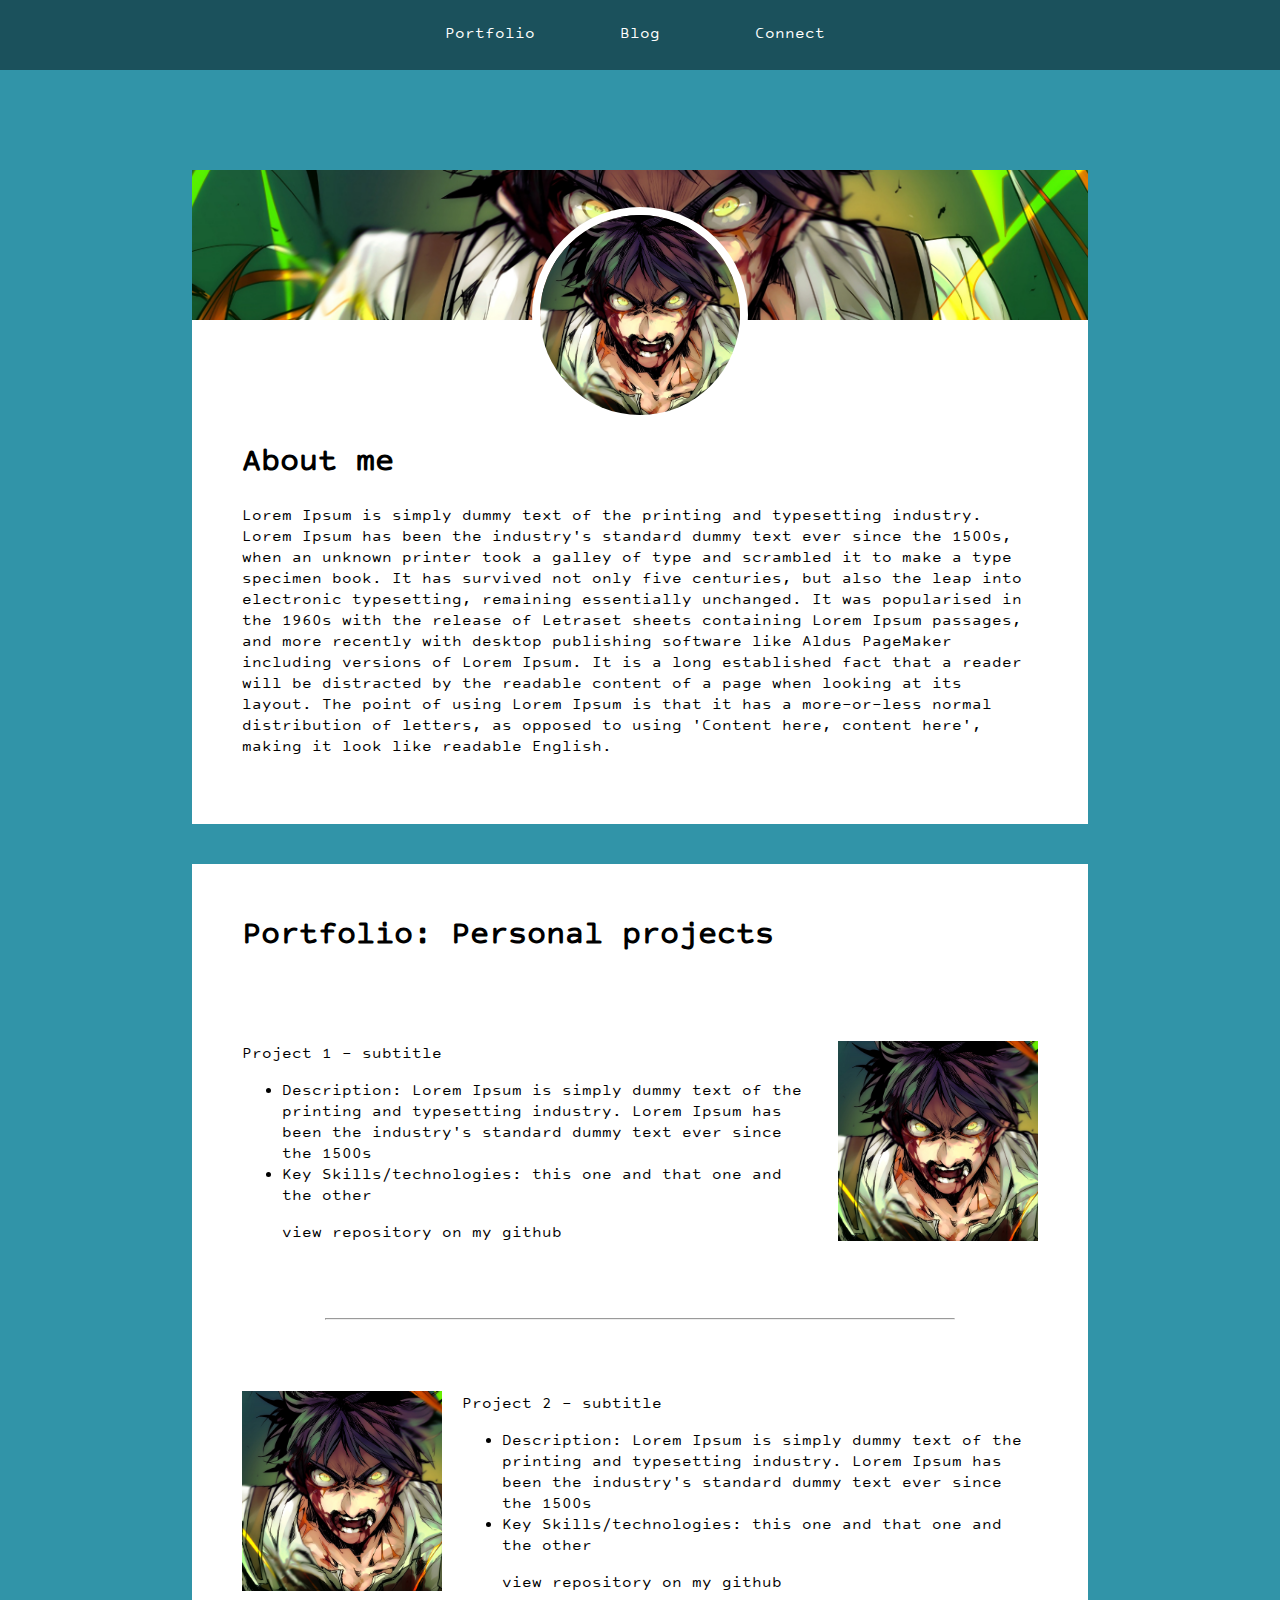
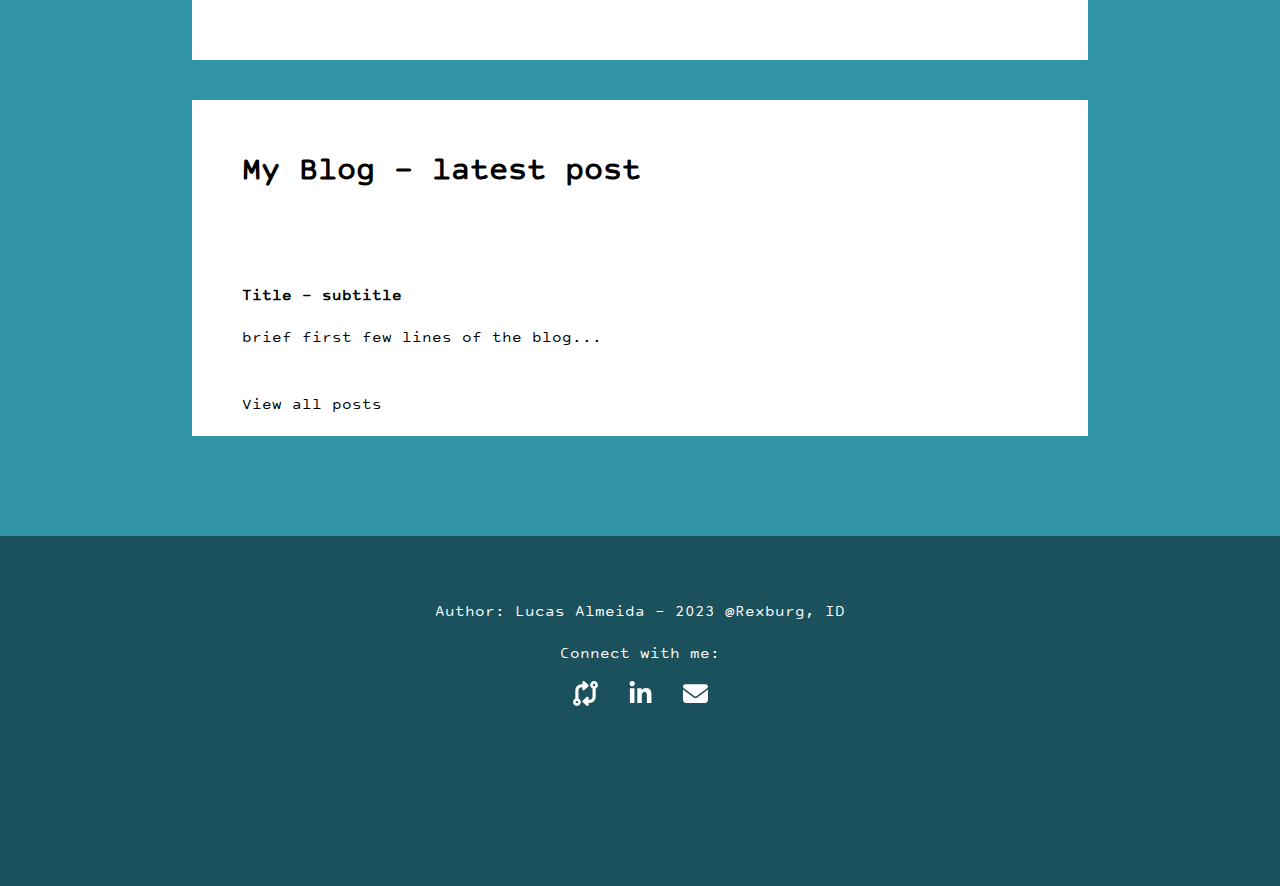
==== index.html @ 17a410aa "Final layout for landing page" ====
<!DOCTYPE html>
<html lang="en">
<head>
    <meta charset="UTF-8">
    <meta name="viewport" content="width=device-width, initial-scale=1.0">
    <title>Lucas Almeida - Software Dev</title>
    <link rel="stylesheet" href="style/landing.css">
    <link rel="stylesheet" href="media/fonts/fontkit/stylesheet.css">
</head>
<body>
    <div class="header">
        <div class="anchors"> <a href="#projects">Portfolio</a> </div>
        <div class="anchors"> <a href="#blog">Blog</a> </div>
        <div class="anchors"> <a href="#connect">Connect</a></div>
    </div>
    <div class="body-main">
        <div class="body-center">
            <div style="margin: auto; height: 200px;"> 
                <img src="./media/samplePic.jpg" alt="eeeeeeeeren" style="width: 100%; height: 150px; object-fit: cover;">
                <img src="./media/samplePic.jpg" alt="profile" class="profile">
            </div>
            <div class="text">
                <h1>About me</h1>
                <p>
                    Lorem Ipsum is simply dummy text of the printing and typesetting industry. Lorem Ipsum has been the industry's standard dummy text ever since the 1500s, when an unknown printer took a galley of type and scrambled it to make a type specimen book. It has survived not only five centuries, but also the leap into electronic typesetting, remaining essentially unchanged. It was popularised in the 1960s with the release of Letraset sheets containing Lorem Ipsum passages, and more recently with desktop publishing software like Aldus PageMaker including versions of Lorem Ipsum. It is a long established fact that a reader will be distracted by the readable content of a page when looking at its layout. The point of using Lorem Ipsum is that it has a more-or-less normal distribution of letters, as opposed to using 'Content here, content here', making it look like readable English.
                </p>          
            </div>
        </div>
        <div class="body-center" id="projects">
            <h1 style="padding: 50px 50px 0px 50px;">Portfolio: Personal projects</h1>
            <div class="projectDiv">
                <div class="text-left">
                    <p>Project 1 - subtitle</p>
                    <ul>
                        <li>Description: Lorem Ipsum is simply dummy text of the printing and typesetting industry. Lorem Ipsum has been the industry's standard dummy text ever since the 1500s</li>
                        <li>Key Skills/technologies: this one and that one and the other</li>
                        <p>view repository on my <a href="">github</a></p>
                    </ul>
                </div>
                <div><img src="./media/samplePic.jpg"></div>
            </div>
            <hr width="70%">
            <div class="projectDiv">
                <div><img src="./media/samplePic.jpg"></div>
                <div class="text-right">
                    <p>Project 2 - subtitle</p>
                    <ul>
                        <li>Description: Lorem Ipsum is simply dummy text of the printing and typesetting industry. Lorem Ipsum has been the industry's standard dummy text ever since the 1500s</li>
                        <li>Key Skills/technologies: this one and that one and the other</li>
                        <p>view repository on my <a href="">github</a></p>
                    </ul>
                </div>
            </div>
        </div>

        <div class="body-center" id="blog">
            <h1 style="padding: 50px 50px 0px 50px;">My Blog - latest post</h1>
            <div class="text">
                <a href=""><h4>Title  - subtitle</h4></a>   
                <p>brief first few lines of the blog...</p>
            </div>
            
            <a href="./blogs/blogIndex.html" style="margin: 0 0 50px 50px; position: relative; top: -20px;">View all posts</a>
        </div>
    </div>
    <div class="footer" id="connect">
        <p>Author: Lucas Almeida - 2023 @Rexburg, ID <br> <br> Connect with me: <br></p>
        <a href="https://github.com/lumoyano" style="text-decoration: none;" target="_blank">
            <img src="./media/icons/code-compare-solid.svg" class="icons">
        </a>
        <a href="https://www.linkedin.com/in/lucas-mda/" style="text-decoration: none;" target="_blank">
            <img src="./media/icons/linkedin-in.svg" class="icons">
        </a>
        <a href="mailto:lumoyano10@gmail.com" style="text-decoration: none;">
            <img src="./media/icons/envelope-solid.svg" class="icons">
        </a>
    </div>
</body>
</html>
---- style/landing.css ----
html {
    scroll-behavior: smooth;
}
body{
    background-color: #3194A8;
    margin: 0;
    position: sticky;
    font-family: "terminal_land_mono_sansRg";
}

.header {
    background-color: #1B515C;
    text-align: center;
    padding: 15px;
    margin-bottom: 100px;
}

.anchors {
    display: inline-block;
    vertical-align: middle;
    width: 100px;
    height: 40px;
    margin-left: 20px;
    margin-right: 20px;
    border-radius: 5px;
    transition: transform 0.5s;
    transition-timing-function: ease-in-out;
}

.anchors:hover {
    background-color: rgba(49, 148, 168, 0.5);
    transform: scale(1.1);
    -ms-transform: scale(1.1);
    -webkit-transform: scale(1.1);
}

.anchors a{
    line-height: 40px;
    color: white;
    text-decoration: none;
}

.body-center {  
    background-color: white;
    height: fit-content;
    width: 70%;
    margin-left: auto;
    margin-right: auto;
    margin-top: 40px;
    margin-bottom: 40px;
}

.profile {
    width: 200px; 
    height: 200px; 
    object-fit: cover; 
    border-radius: 50%; 
    margin: auto; 
    display: block;
    position: relative;
    top: -120px;
    border: white solid 8px;
}

.projectDiv{
    display: flex;
    align-items: center;
    justify-content: center;
    padding: 50px;
    background-color: white;
    transition: transform 0.3s;
    transition-timing-function: ease-in-out;
}
.projectDiv img {
    width: 200px;
    height: 200px;
    object-fit: cover;
}

.projectDiv:hover {
    transform: scale(1.05);
}

.projectDiv a {
    text-decoration: none;
    color: black;
}

.projectDiv a:hover{
    color: #3194A8;
}

#blog a{
    color: black;
    text-decoration: none;
}

#blog a:hover{
    color: #3194A8;
}

.footer {
    width: 100%;
    height: 300px;
    background-color: #1B515C;
    text-align: center;
    color: white;
    padding-top: 50px;
    margin-top: 100px;
}

.icons {
    display: inline-block;
    width: 25px;
    height: 25px;
    margin: 0 10px 0 10px;
}

.text {
    padding: 50px;
}

.text-left{
    padding-right: 20px;
}

.text-right{
    padding-left: 20px;
}
---- media/fonts/fontkit/stylesheet.css ----
/*! Generated by Font Squirrel (https://www.fontsquirrel.com) on September 28, 2023 */



@font-face {
    font-family: 'terminal_land_mono_sansbold';
    src: url('terminallandmonosans-bold-webfont.woff2') format('woff2'),
         url('terminallandmonosans-bold-webfont.woff') format('woff');
    font-weight: normal;
    font-style: normal;

}




@font-face {
    font-family: 'terminal_land_mono_sansBdIt';
    src: url('terminallandmonosans-bolditalic-webfont.woff2') format('woff2'),
         url('terminallandmonosans-bolditalic-webfont.woff') format('woff');
    font-weight: normal;
    font-style: normal;

}




@font-face {
    font-family: 'terminal_land_mono_sansitalic';
    src: url('terminallandmonosans-italic-webfont.woff2') format('woff2'),
         url('terminallandmonosans-italic-webfont.woff') format('woff');
    font-weight: normal;
    font-style: normal;

}




@font-face {
    font-family: 'terminal_land_mono_sansRg';
    src: url('terminallandmonosans-regular-webfont.woff2') format('woff2'),
         url('terminallandmonosans-regular-webfont.woff') format('woff');
    font-weight: normal;
    font-style: normal;

}
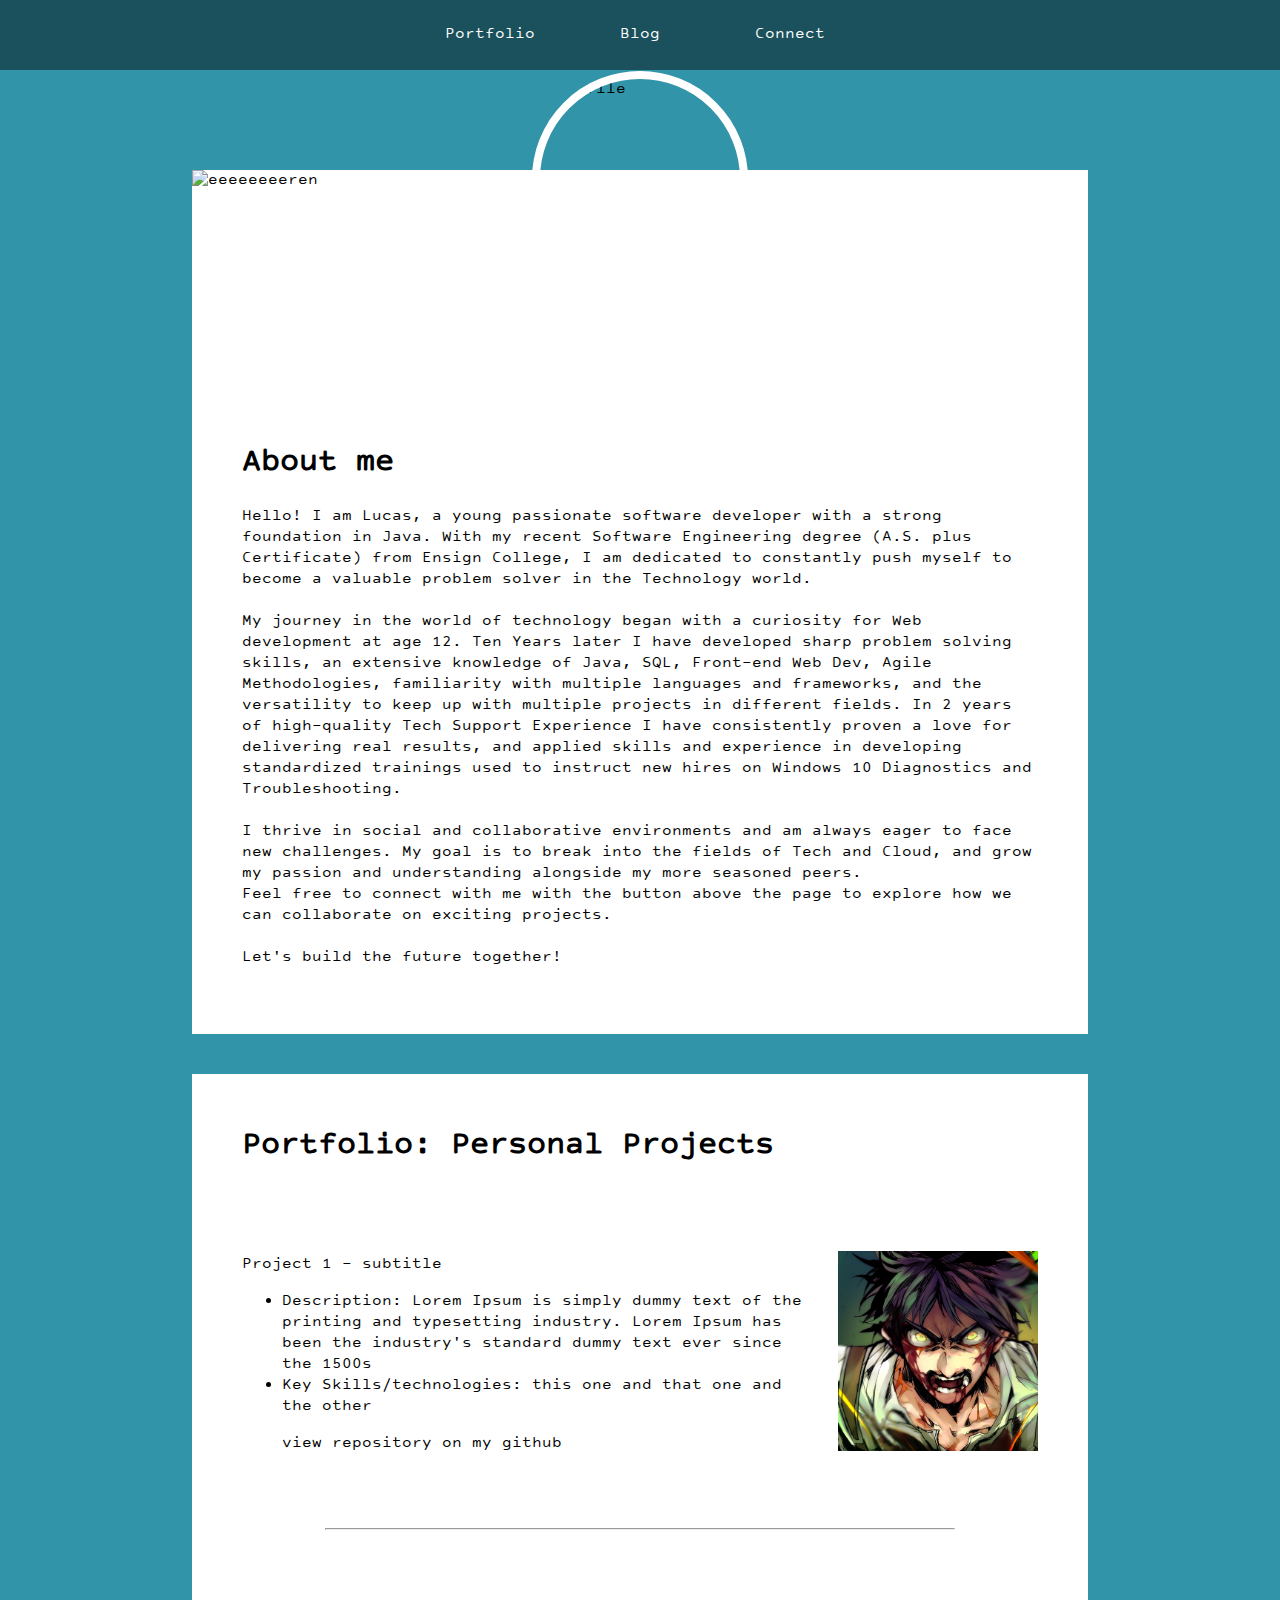
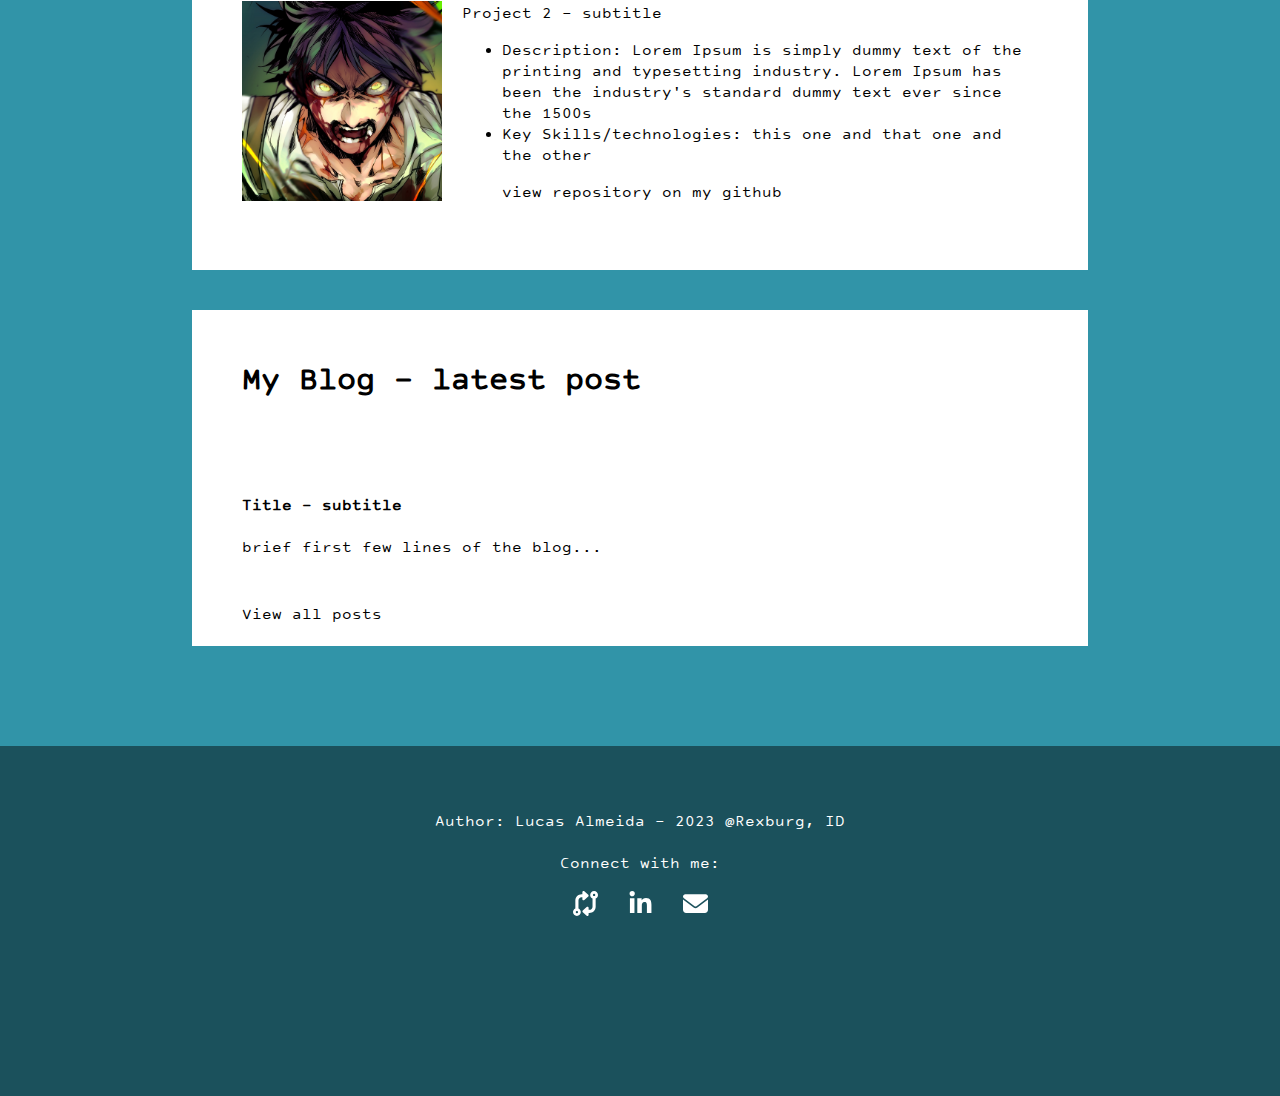
==== commit a12847bf: "Finished about me, fixed typos" ====
--- a/index.html
+++ b/index.html
@@ -10,24 +10,40 @@
 <body>
     <div class="header">
         <div class="anchors"> <a href="#projects">Portfolio</a> </div>
-        <div class="anchors"> <a href="#blog">Blog</a> </div>
+        <div class="anchors"> <a href="blogs/blogIndex.html">Blog</a> </div>
         <div class="anchors"> <a href="#connect">Connect</a></div>
     </div>
     <div class="body-main">
         <div class="body-center">
             <div style="margin: auto; height: 200px;"> 
-                <img src="./media/samplePic.jpg" alt="eeeeeeeeren" style="width: 100%; height: 150px; object-fit: cover;">
-                <img src="./media/samplePic.jpg" alt="profile" class="profile">
+                <img src="./media/pictures/redPattern.jpg" alt="eeeeeeeeren" style="width: 100%; height: 150px; object-fit: cover;">
+                <img src="./media/pictures/redPattern.jpg" alt="profile" class="profile">
             </div>
             <div class="text">
                 <h1>About me</h1>
                 <p>
-                    Lorem Ipsum is simply dummy text of the printing and typesetting industry. Lorem Ipsum has been the industry's standard dummy text ever since the 1500s, when an unknown printer took a galley of type and scrambled it to make a type specimen book. It has survived not only five centuries, but also the leap into electronic typesetting, remaining essentially unchanged. It was popularised in the 1960s with the release of Letraset sheets containing Lorem Ipsum passages, and more recently with desktop publishing software like Aldus PageMaker including versions of Lorem Ipsum. It is a long established fact that a reader will be distracted by the readable content of a page when looking at its layout. The point of using Lorem Ipsum is that it has a more-or-less normal distribution of letters, as opposed to using 'Content here, content here', making it look like readable English.
+                    Hello! I am Lucas, a young passionate software developer with a strong foundation in Java. 
+                    With my recent Software Engineering degree (A.S. plus Certificate) from Ensign College, 
+                    I am dedicated to constantly push myself to become a valuable problem solver in the Technology world. <br><br>
+
+                    My journey in the world of technology began with a curiosity for Web development at age 12. 
+                    Ten Years later I have developed sharp problem solving skills, an extensive knowledge of Java, SQL, Front-end Web Dev, Agile Methodologies, familiarity with 
+                    multiple languages and frameworks, and the versatility to keep up with multiple projects in different fields.
+                    In 2 years of high-quality Tech Support Experience I have consistently proven a love for delivering real results, and applied skills 
+                    and experience in developing standardized trainings used to instruct new hires on Windows 10 Diagnostics and Troubleshooting. <br><br>
+
+                    I thrive in social and collaborative environments and am always eager to face new challenges. 
+                    My goal is to break into the fields of Tech and Cloud, and grow my passion and understanding alongside my more seasoned peers. <br>
+
+                    Feel free to connect with me with the button above the page
+                    to explore how we can collaborate on exciting projects. <br><br>
+
+                    Let's build the future together!
                 </p>          
             </div>
         </div>
         <div class="body-center" id="projects">
-            <h1 style="padding: 50px 50px 0px 50px;">Portfolio: Personal projects</h1>
+            <h1 style="padding: 50px 50px 0px 50px;">Portfolio: Personal Projects</h1>
             <div class="projectDiv">
                 <div class="text-left">
                     <p>Project 1 - subtitle</p>
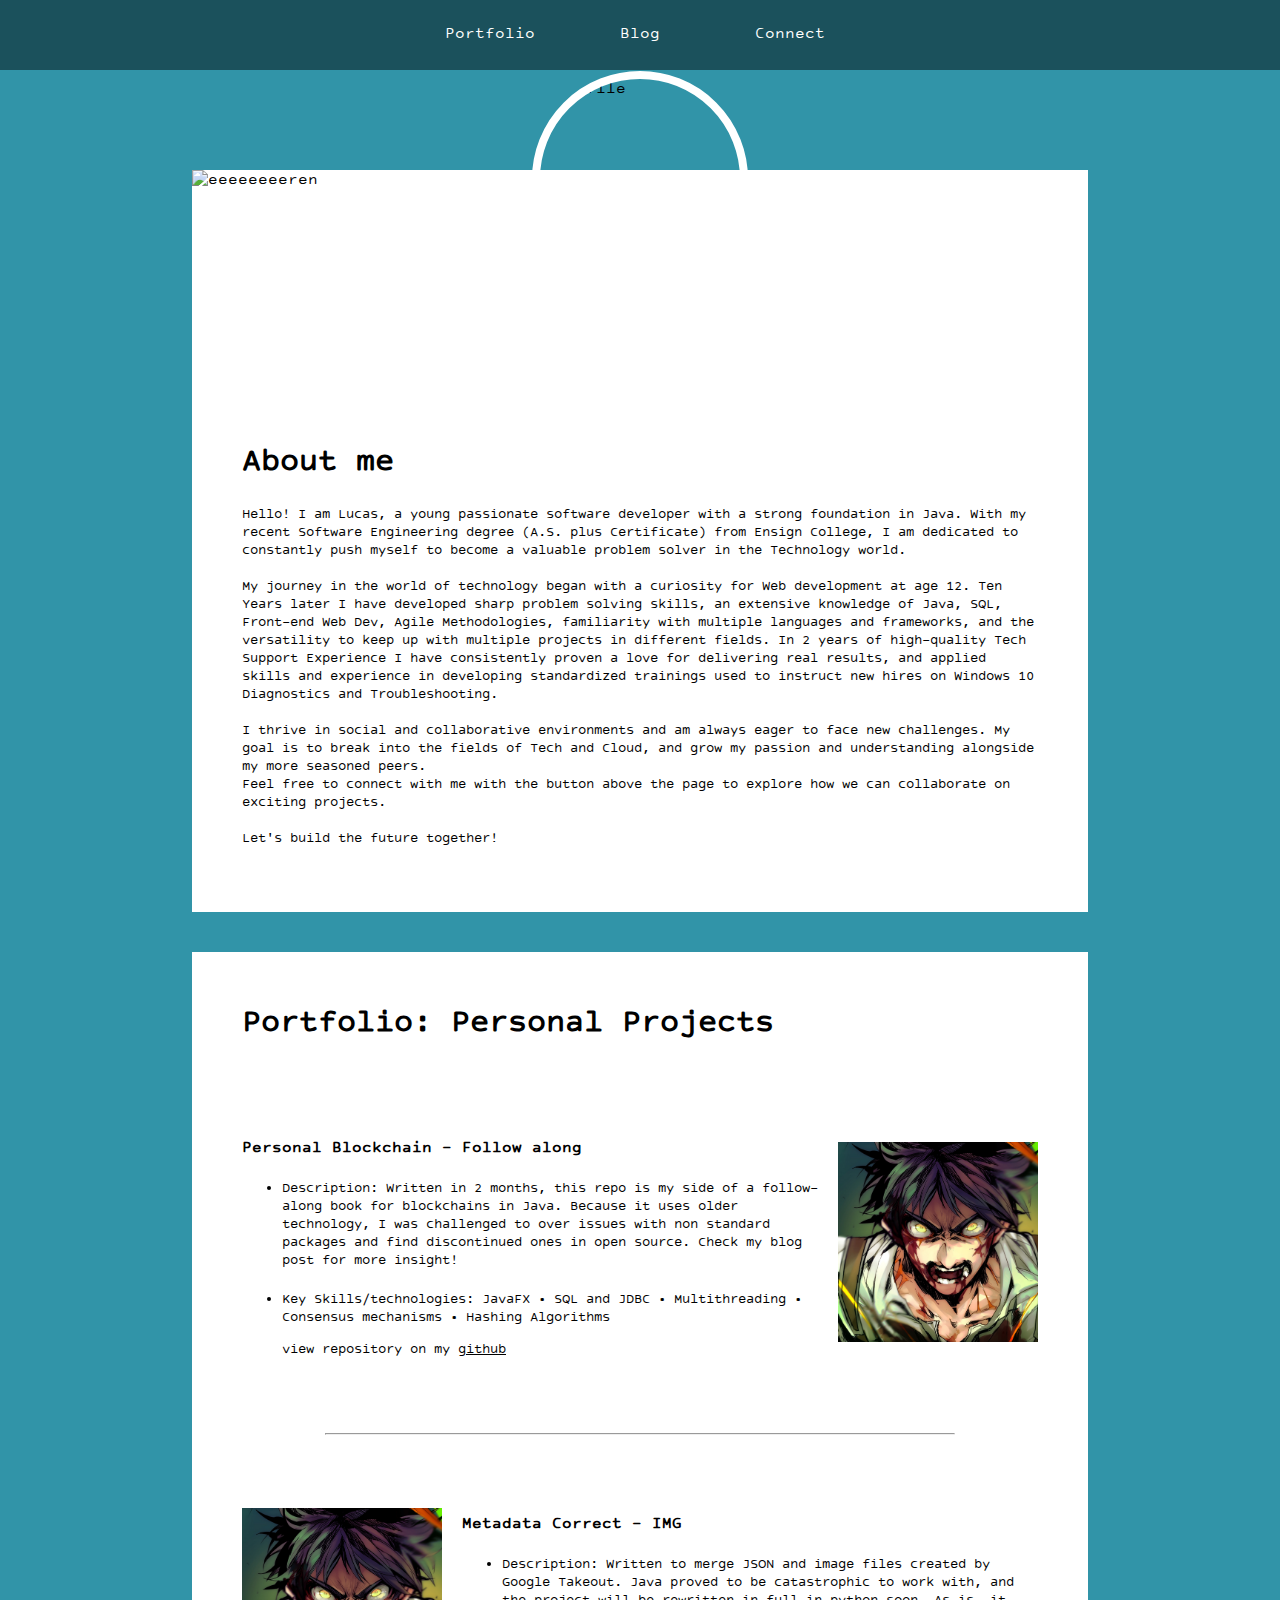
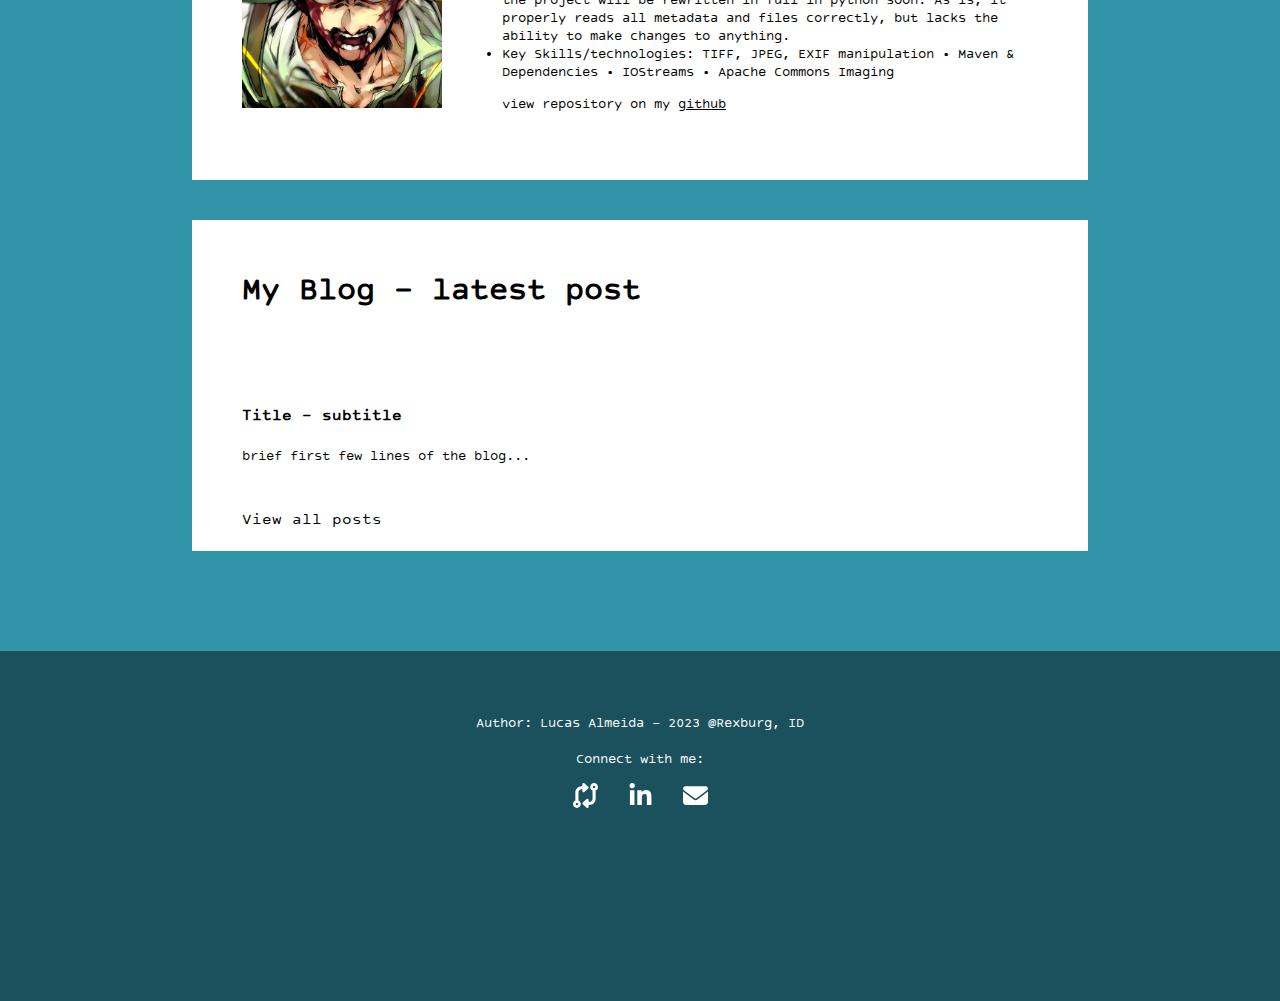
==== commit 6a690d4a: "Finished Inserting Projects" ====
--- a/index.html
+++ b/index.html
@@ -46,11 +46,14 @@
             <h1 style="padding: 50px 50px 0px 50px;">Portfolio: Personal Projects</h1>
             <div class="projectDiv">
                 <div class="text-left">
-                    <p>Project 1 - subtitle</p>
+                    <h4>Personal Blockchain - Follow along</h4>
                     <ul>
-                        <li>Description: Lorem Ipsum is simply dummy text of the printing and typesetting industry. Lorem Ipsum has been the industry's standard dummy text ever since the 1500s</li>
-                        <li>Key Skills/technologies: this one and that one and the other</li>
-                        <p>view repository on my <a href="">github</a></p>
+                        <li>Description: Written in 2 months, this repo is my side of a follow-along book for blockchains in Java. 
+                            Because it uses older technology, I was challenged to over issues with non standard packages and find discontinued 
+                            ones in open source. Check my blog post for more insight!</li><br>
+                        <li>Key Skills/technologies: JavaFX &#x2022 SQL and JDBC &#x2022 Multithreading &#x2022 
+                            Consensus mechanisms &#x2022 Hashing Algorithms</li>
+                        <p>view repository on my <a href="https://github.com/lumoyano/blockchain-personal" target="_blank">github</a></p>
                     </ul>
                 </div>
                 <div><img src="./media/samplePic.jpg"></div>
@@ -59,11 +62,14 @@
             <div class="projectDiv">
                 <div><img src="./media/samplePic.jpg"></div>
                 <div class="text-right">
-                    <p>Project 2 - subtitle</p>
+                    <h4>Metadata Correct - IMG</h4>
                     <ul>
-                        <li>Description: Lorem Ipsum is simply dummy text of the printing and typesetting industry. Lorem Ipsum has been the industry's standard dummy text ever since the 1500s</li>
-                        <li>Key Skills/technologies: this one and that one and the other</li>
-                        <p>view repository on my <a href="">github</a></p>
+                        <li>Description: Written to merge JSON and image files created by Google Takeout. Java proved to be catastrophic to work 
+                            with, and the project will be rewritten in full in python soon. As is, it 
+                            properly reads all metadata and files correctly, but lacks the ability to make changes to anything.
+                        </li>
+                        <li>Key Skills/technologies: TIFF, JPEG, EXIF manipulation &#x2022 Maven & Dependencies &#x2022 IOStreams &#x2022 Apache Commons Imaging</li>
+                        <p>view repository on my <a href="https://github.com/lumoyano/Metadata-correct" target="_blank">github</a></p>
                     </ul>
                 </div>
             </div>
--- a/style/landing.css
+++ b/style/landing.css
@@ -77,12 +77,15 @@
     object-fit: cover;
 }
 
+.projectDiv ul li, p{
+    font-size: 14px;
+}
+
 .projectDiv:hover {
     transform: scale(1.05);
 }
 
 .projectDiv a {
-    text-decoration: none;
     color: black;
 }
 
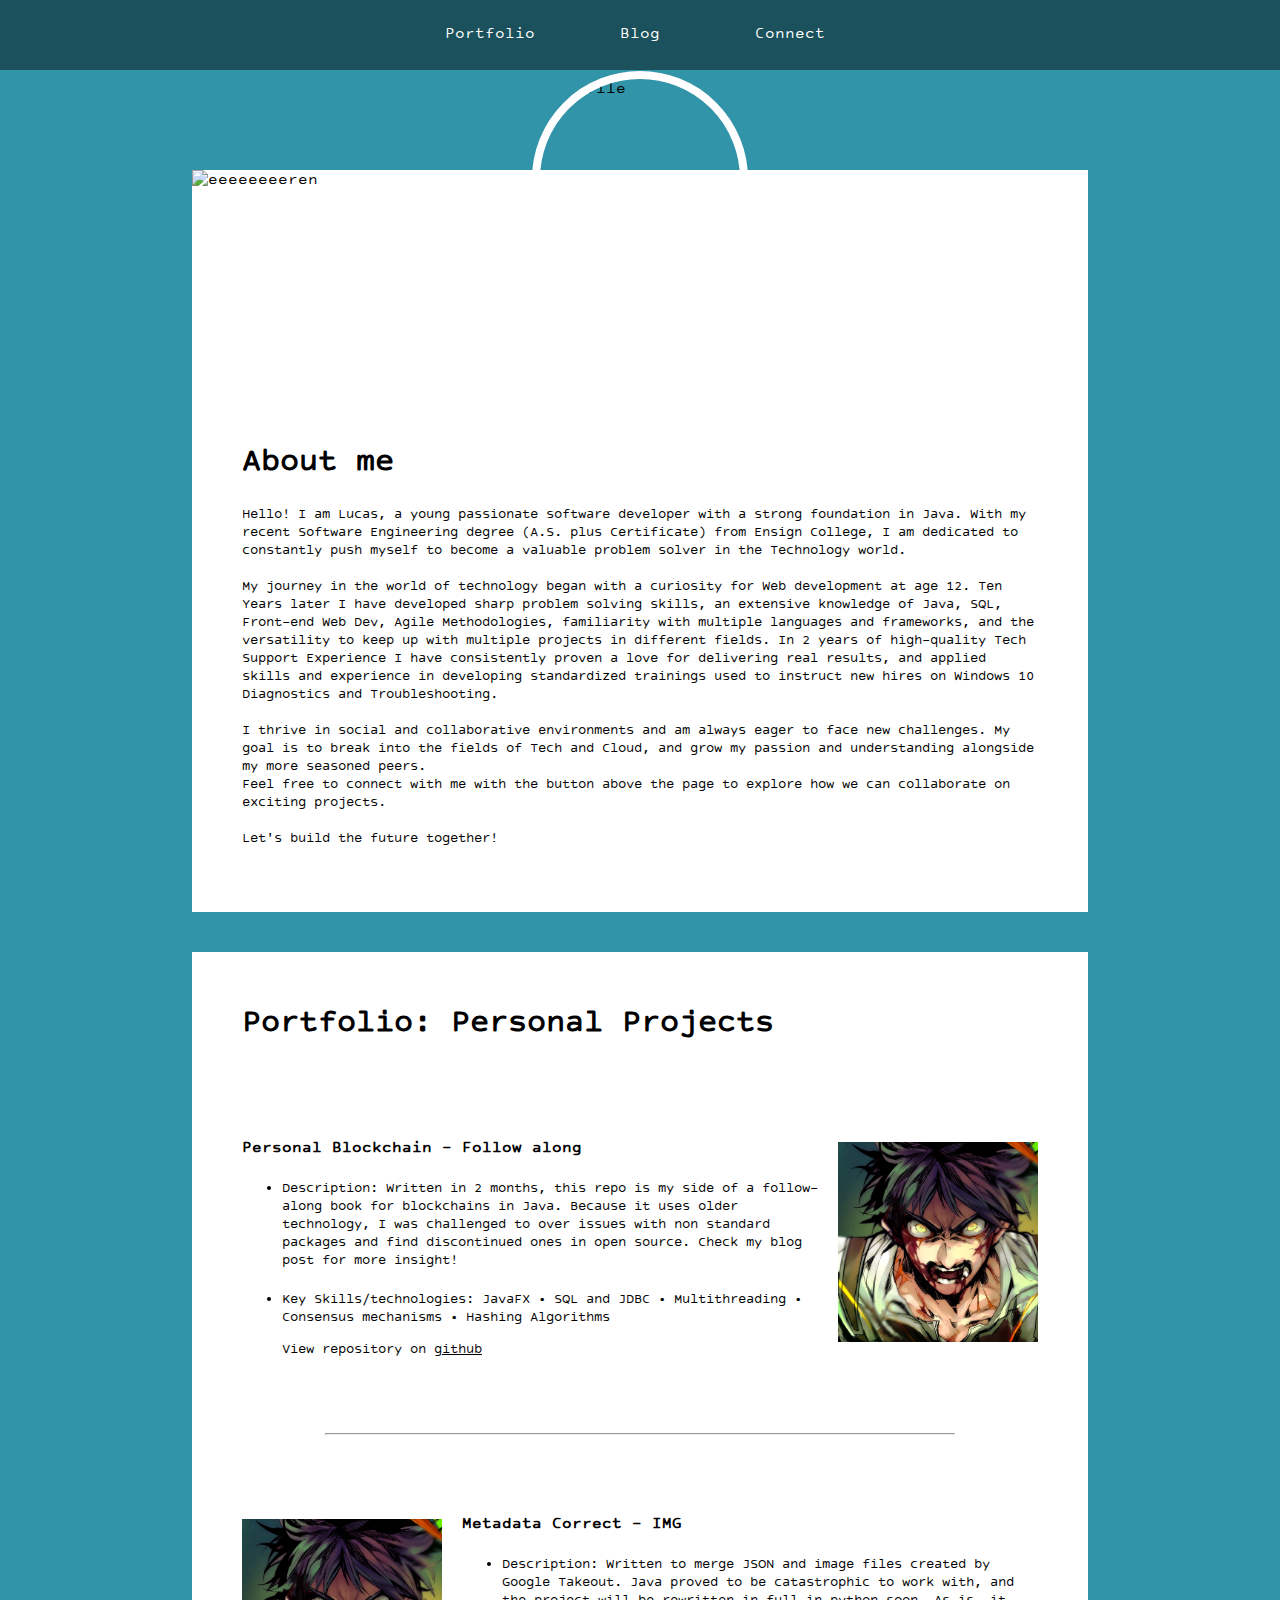
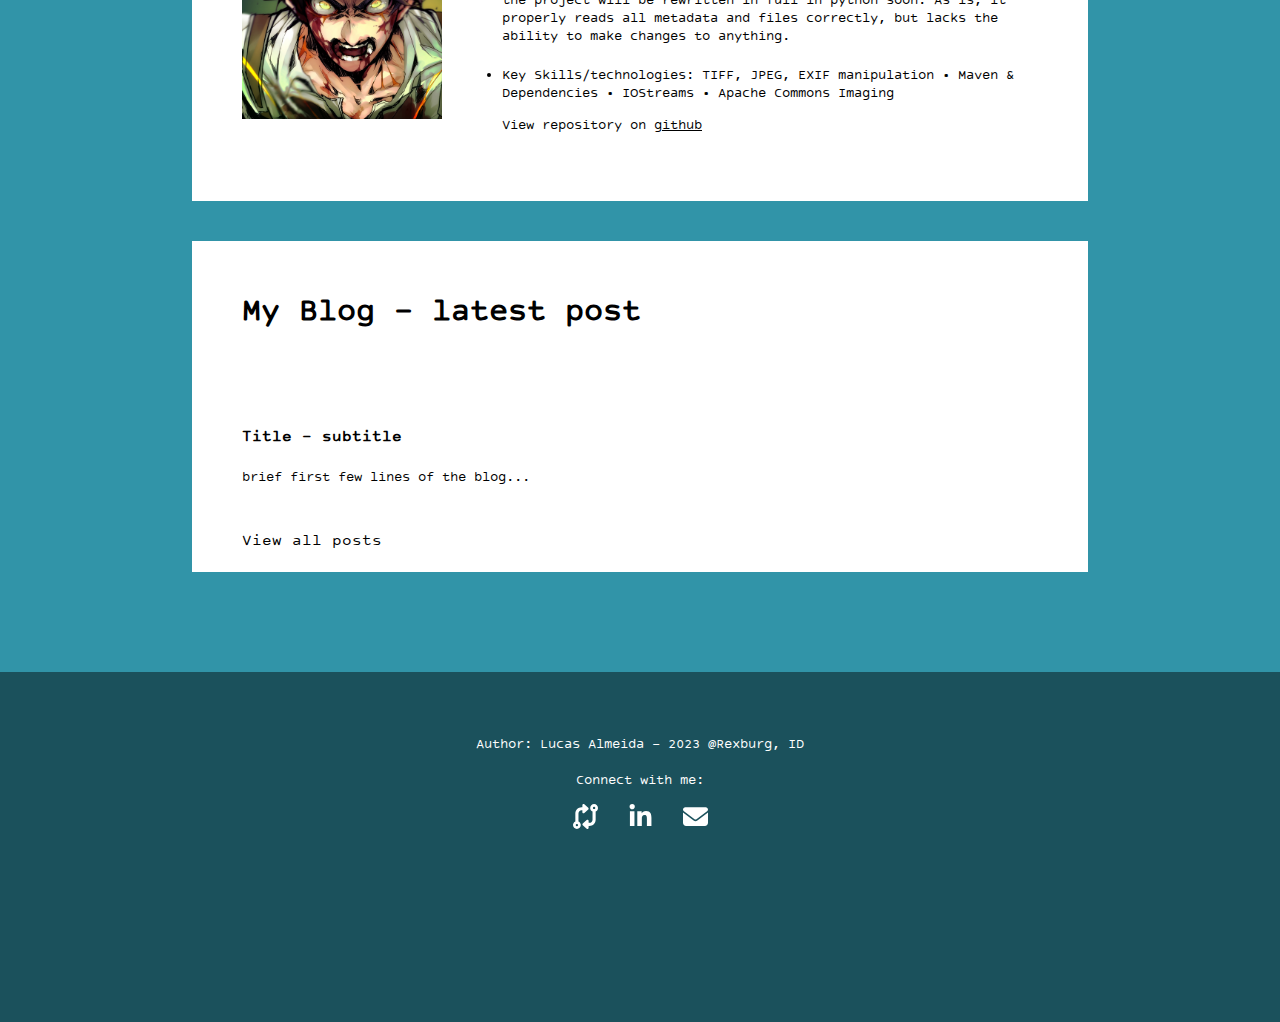
==== commit 73ce2cca: "Fixed typos" ====
--- a/index.html
+++ b/index.html
@@ -53,7 +53,7 @@
                             ones in open source. Check my blog post for more insight!</li><br>
                         <li>Key Skills/technologies: JavaFX &#x2022 SQL and JDBC &#x2022 Multithreading &#x2022 
                             Consensus mechanisms &#x2022 Hashing Algorithms</li>
-                        <p>view repository on my <a href="https://github.com/lumoyano/blockchain-personal" target="_blank">github</a></p>
+                        <p>View repository on <a href="https://github.com/lumoyano/blockchain-personal" target="_blank">github</a></p>
                     </ul>
                 </div>
                 <div><img src="./media/samplePic.jpg"></div>
@@ -67,9 +67,9 @@
                         <li>Description: Written to merge JSON and image files created by Google Takeout. Java proved to be catastrophic to work 
                             with, and the project will be rewritten in full in python soon. As is, it 
                             properly reads all metadata and files correctly, but lacks the ability to make changes to anything.
-                        </li>
+                        </li><br>
                         <li>Key Skills/technologies: TIFF, JPEG, EXIF manipulation &#x2022 Maven & Dependencies &#x2022 IOStreams &#x2022 Apache Commons Imaging</li>
-                        <p>view repository on my <a href="https://github.com/lumoyano/Metadata-correct" target="_blank">github</a></p>
+                        <p>View repository on <a href="https://github.com/lumoyano/Metadata-correct" target="_blank">github</a></p>
                     </ul>
                 </div>
             </div>
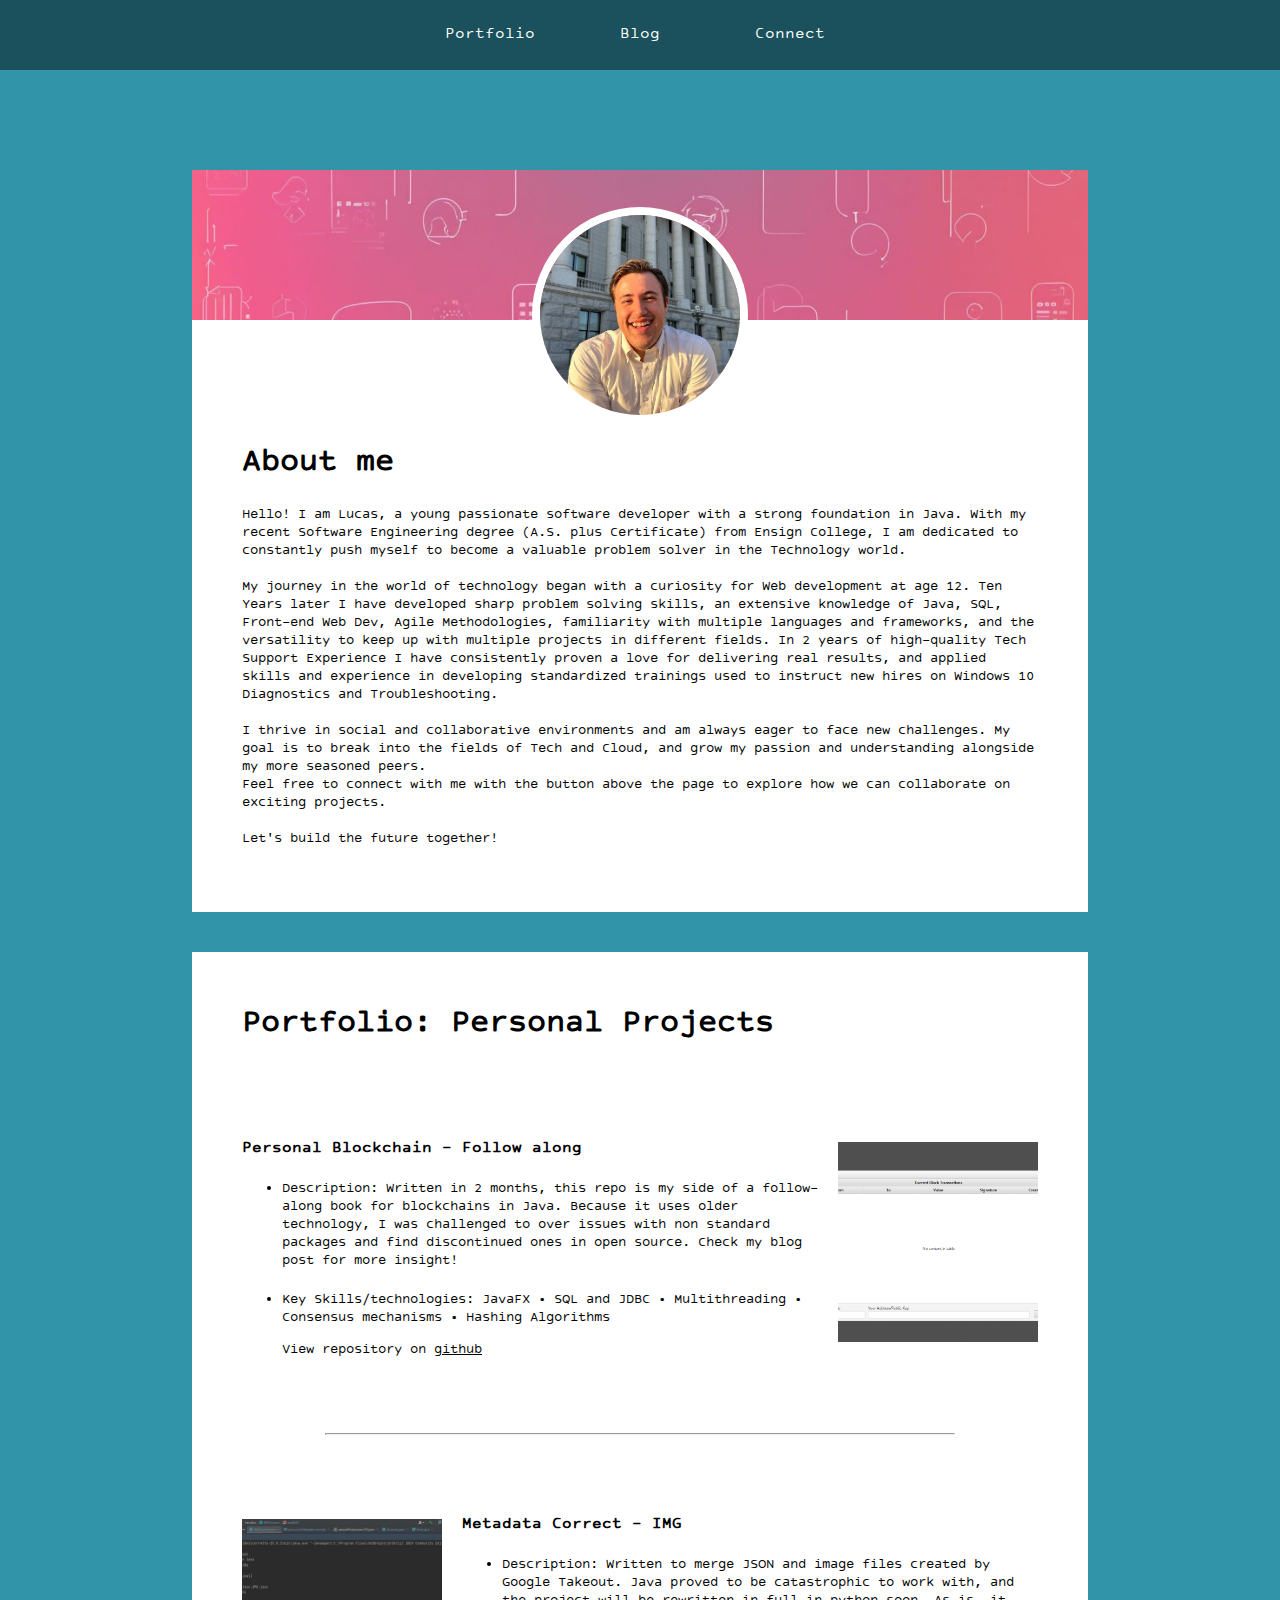
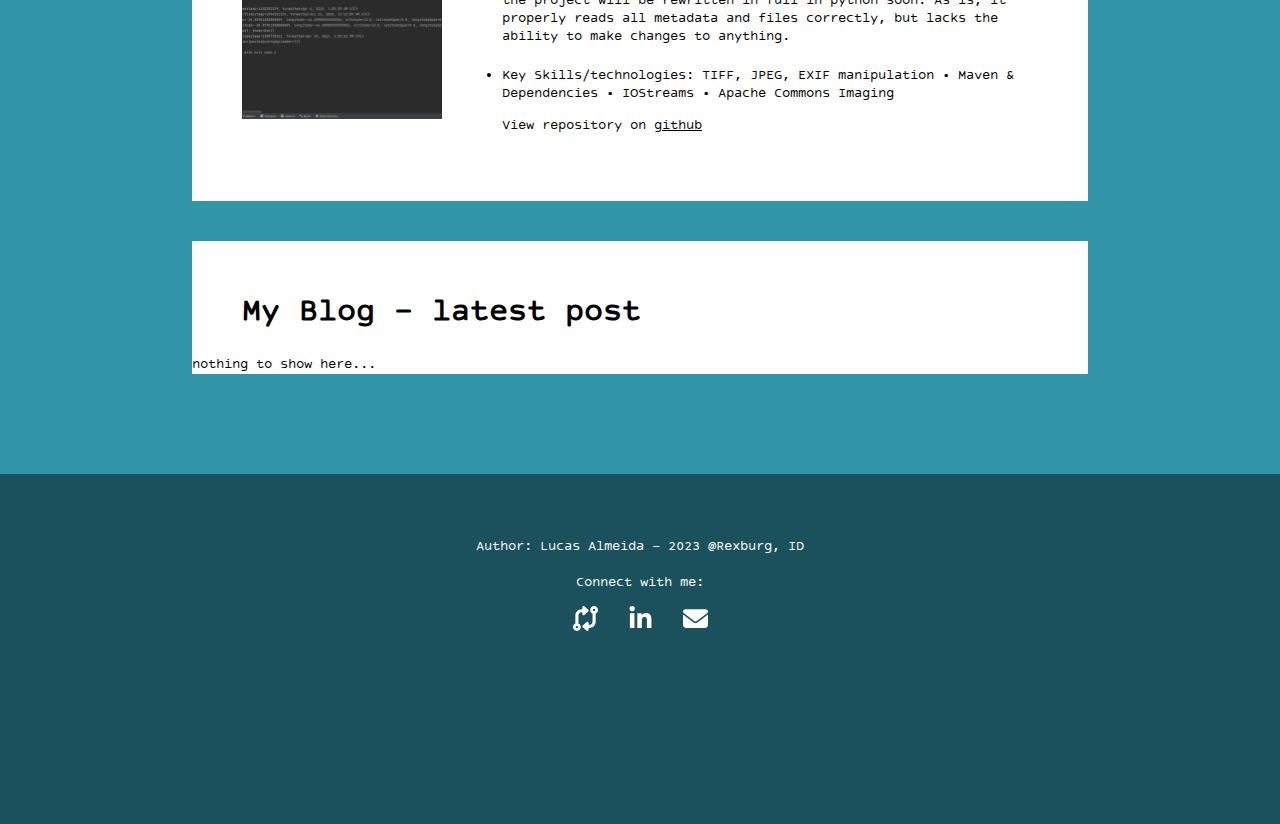
==== commit 76d8d3e1: "Pictures/temporary blog hold" ====
--- a/index.html
+++ b/index.html
@@ -16,8 +16,8 @@
     <div class="body-main">
         <div class="body-center">
             <div style="margin: auto; height: 200px;"> 
-                <img src="./media/pictures/redPattern.jpg" alt="eeeeeeeeren" style="width: 100%; height: 150px; object-fit: cover;">
-                <img src="./media/pictures/redPattern.jpg" alt="profile" class="profile">
+                <img src="./media/pictures/redPattern.jpg" alt="cover" style="width: 100%; height: 150px; object-fit: cover;">
+                <img src="./media/pictures/Lucas.jpg" alt="profile" class="profile">
             </div>
             <div class="text">
                 <h1>About me</h1>
@@ -56,11 +56,11 @@
                         <p>View repository on <a href="https://github.com/lumoyano/blockchain-personal" target="_blank">github</a></p>
                     </ul>
                 </div>
-                <div><img src="./media/samplePic.jpg"></div>
+                <div><img src="./media/pictures/SceneBuilder.png"></div>
             </div>
             <hr width="70%">
             <div class="projectDiv">
-                <div><img src="./media/samplePic.jpg"></div>
+                <div><img src="./media/pictures/Metadata.png"></div>
                 <div class="text-right">
                     <h4>Metadata Correct - IMG</h4>
                     <ul>
@@ -77,13 +77,14 @@
 
         <div class="body-center" id="blog">
             <h1 style="padding: 50px 50px 0px 50px;">My Blog - latest post</h1>
-            <div class="text">
+            <p>nothing to show here...</p>
+            <!-- <div class="text">
                 <a href=""><h4>Title  - subtitle</h4></a>   
                 <p>brief first few lines of the blog...</p>
             </div>
             
             <a href="./blogs/blogIndex.html" style="margin: 0 0 50px 50px; position: relative; top: -20px;">View all posts</a>
-        </div>
+        </div> -->
     </div>
     <div class="footer" id="connect">
         <p>Author: Lucas Almeida - 2023 @Rexburg, ID <br> <br> Connect with me: <br></p>
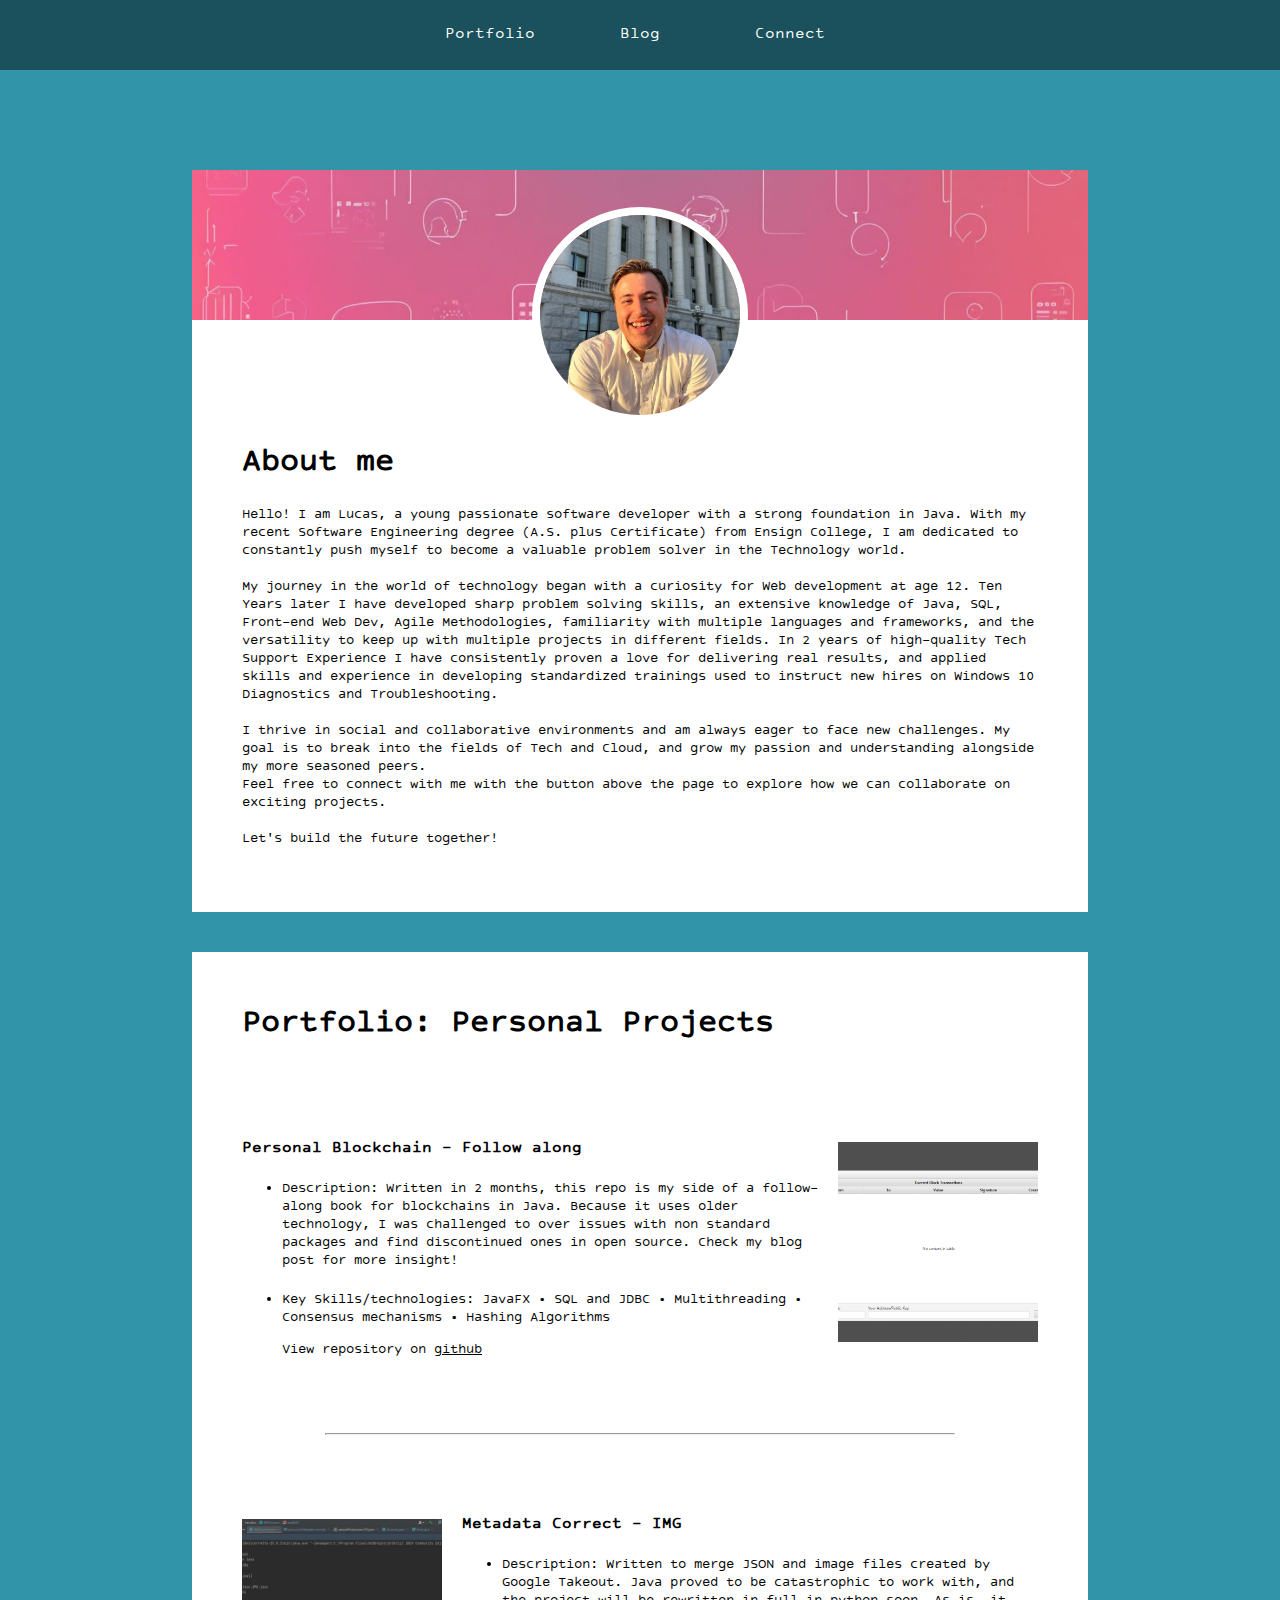
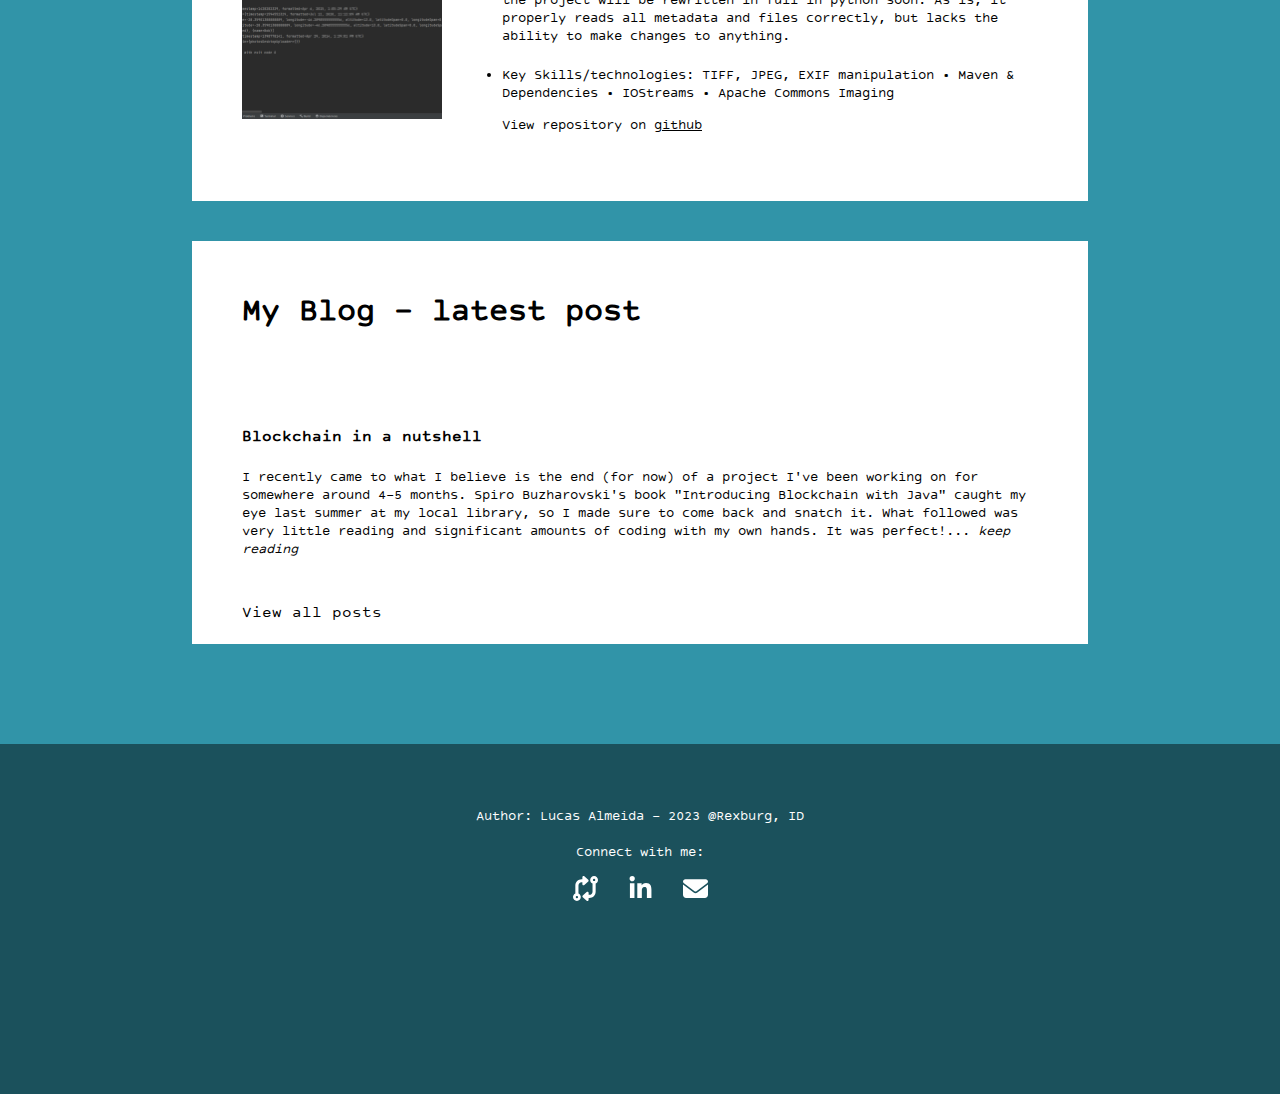
==== commit 5d136993: "added latest blog to landing" ====
--- a/index.html
+++ b/index.html
@@ -6,6 +6,7 @@
     <title>Lucas Almeida - Software Dev</title>
     <link rel="stylesheet" href="style/landing.css">
     <link rel="stylesheet" href="media/fonts/fontkit/stylesheet.css">
+    <link rel="stylesheet" href="style/landingMobile.css">
 </head>
 <body>
     <div class="header">
@@ -77,14 +78,17 @@
 
         <div class="body-center" id="blog">
             <h1 style="padding: 50px 50px 0px 50px;">My Blog - latest post</h1>
-            <p>nothing to show here...</p>
-            <!-- <div class="text">
-                <a href=""><h4>Title  - subtitle</h4></a>   
-                <p>brief first few lines of the blog...</p>
+            <div class="text">
+                <a href="./blogs/post1.html"><h4>Blockchain in a nutshell</h4></a>   
+                <p>I recently came to what I believe is the end (for now) of a project I've been working on for somewhere around 4-5 
+                    months. Spiro Buzharovski's book "Introducing Blockchain with Java" caught my eye last summer at my local library, 
+                    so I made sure to come back and snatch it. What followed was very little reading and significant amounts of 
+                    coding with my own hands. It was perfect!...
+                <a href="./blogs/post1.html" style="font-style: italic;">keep reading</a></p>
             </div>
             
             <a href="./blogs/blogIndex.html" style="margin: 0 0 50px 50px; position: relative; top: -20px;">View all posts</a>
-        </div> -->
+        </div>
     </div>
     <div class="footer" id="connect">
         <p>Author: Lucas Almeida - 2023 @Rexburg, ID <br> <br> Connect with me: <br></p>
--- a/style/landingMobile.css
+++ b/style/landingMobile.css
@@ -0,0 +1,12 @@
+@media screen and (max-width: 679px){
+    .projectDiv{
+        display: block;
+    }
+    .text-left{
+        padding-right: 0px;
+    }
+    
+    .text-right{
+        padding-left: 0px;
+    }
+}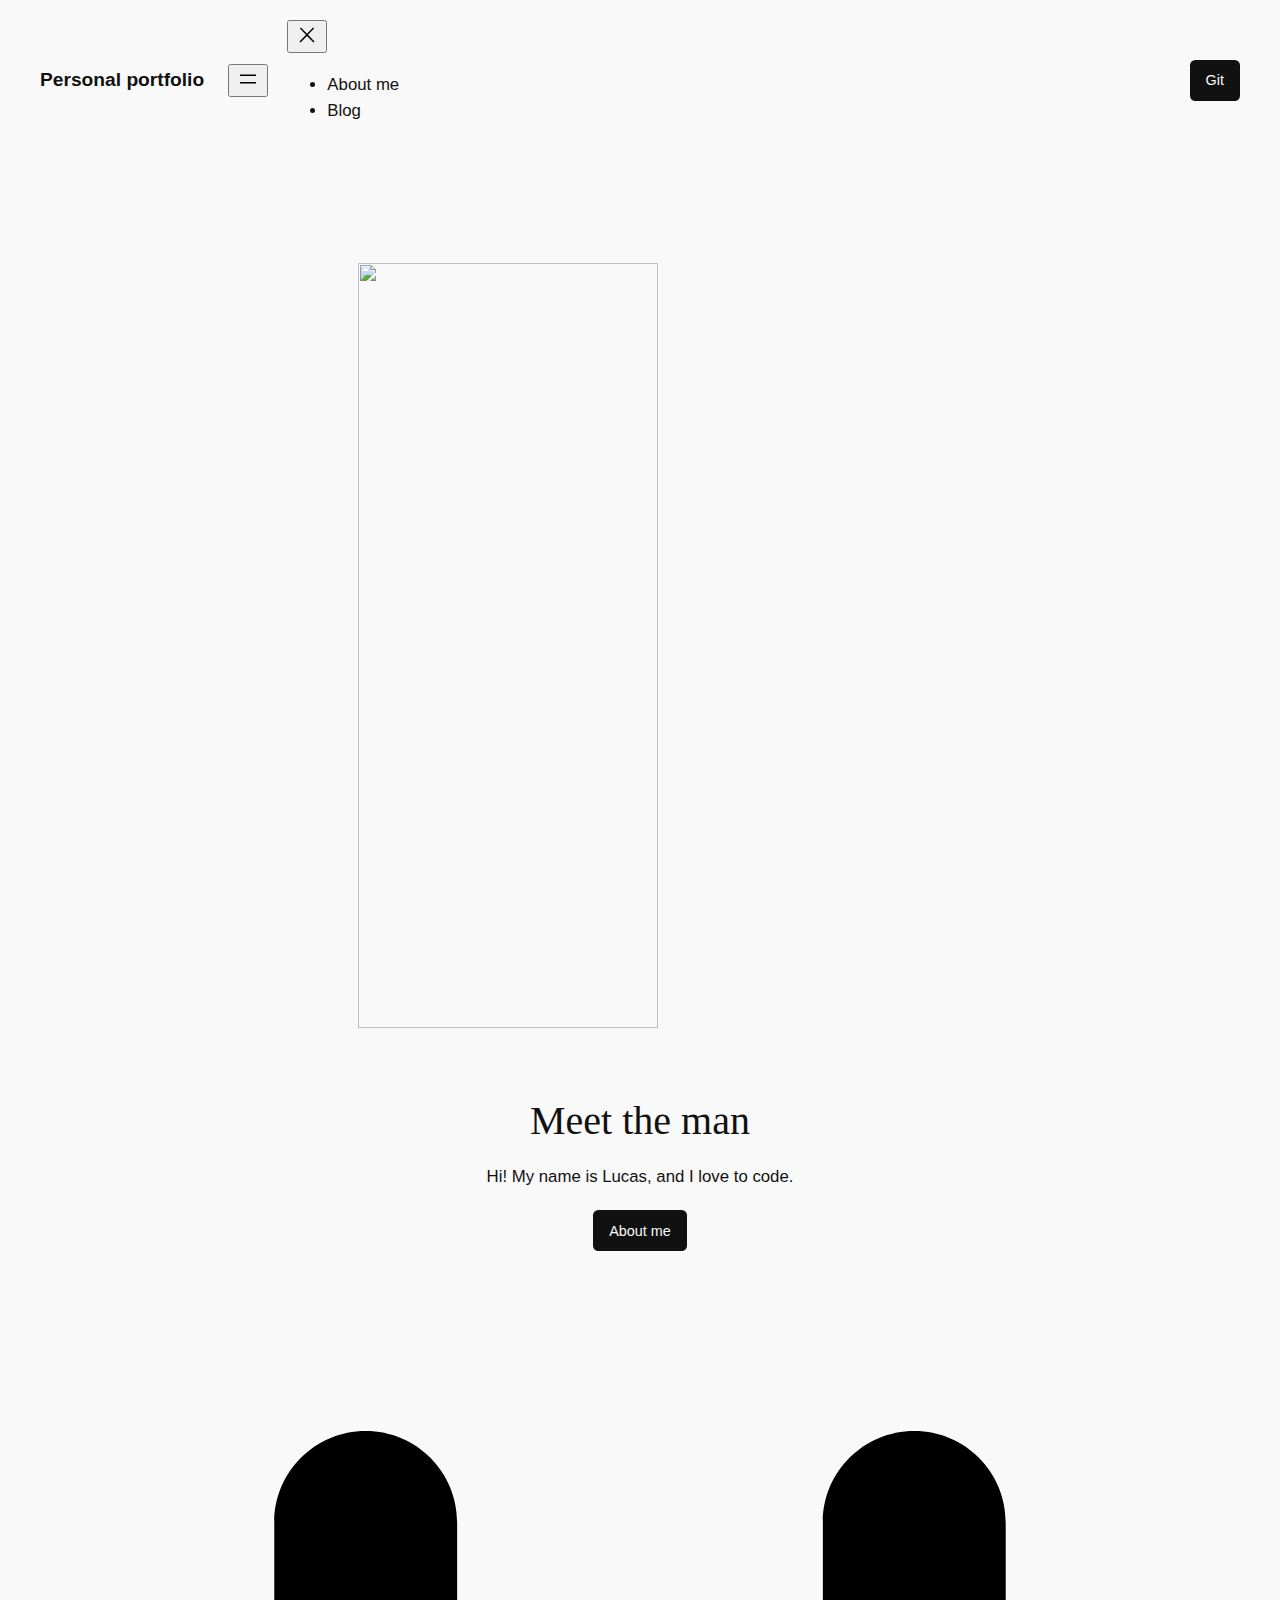
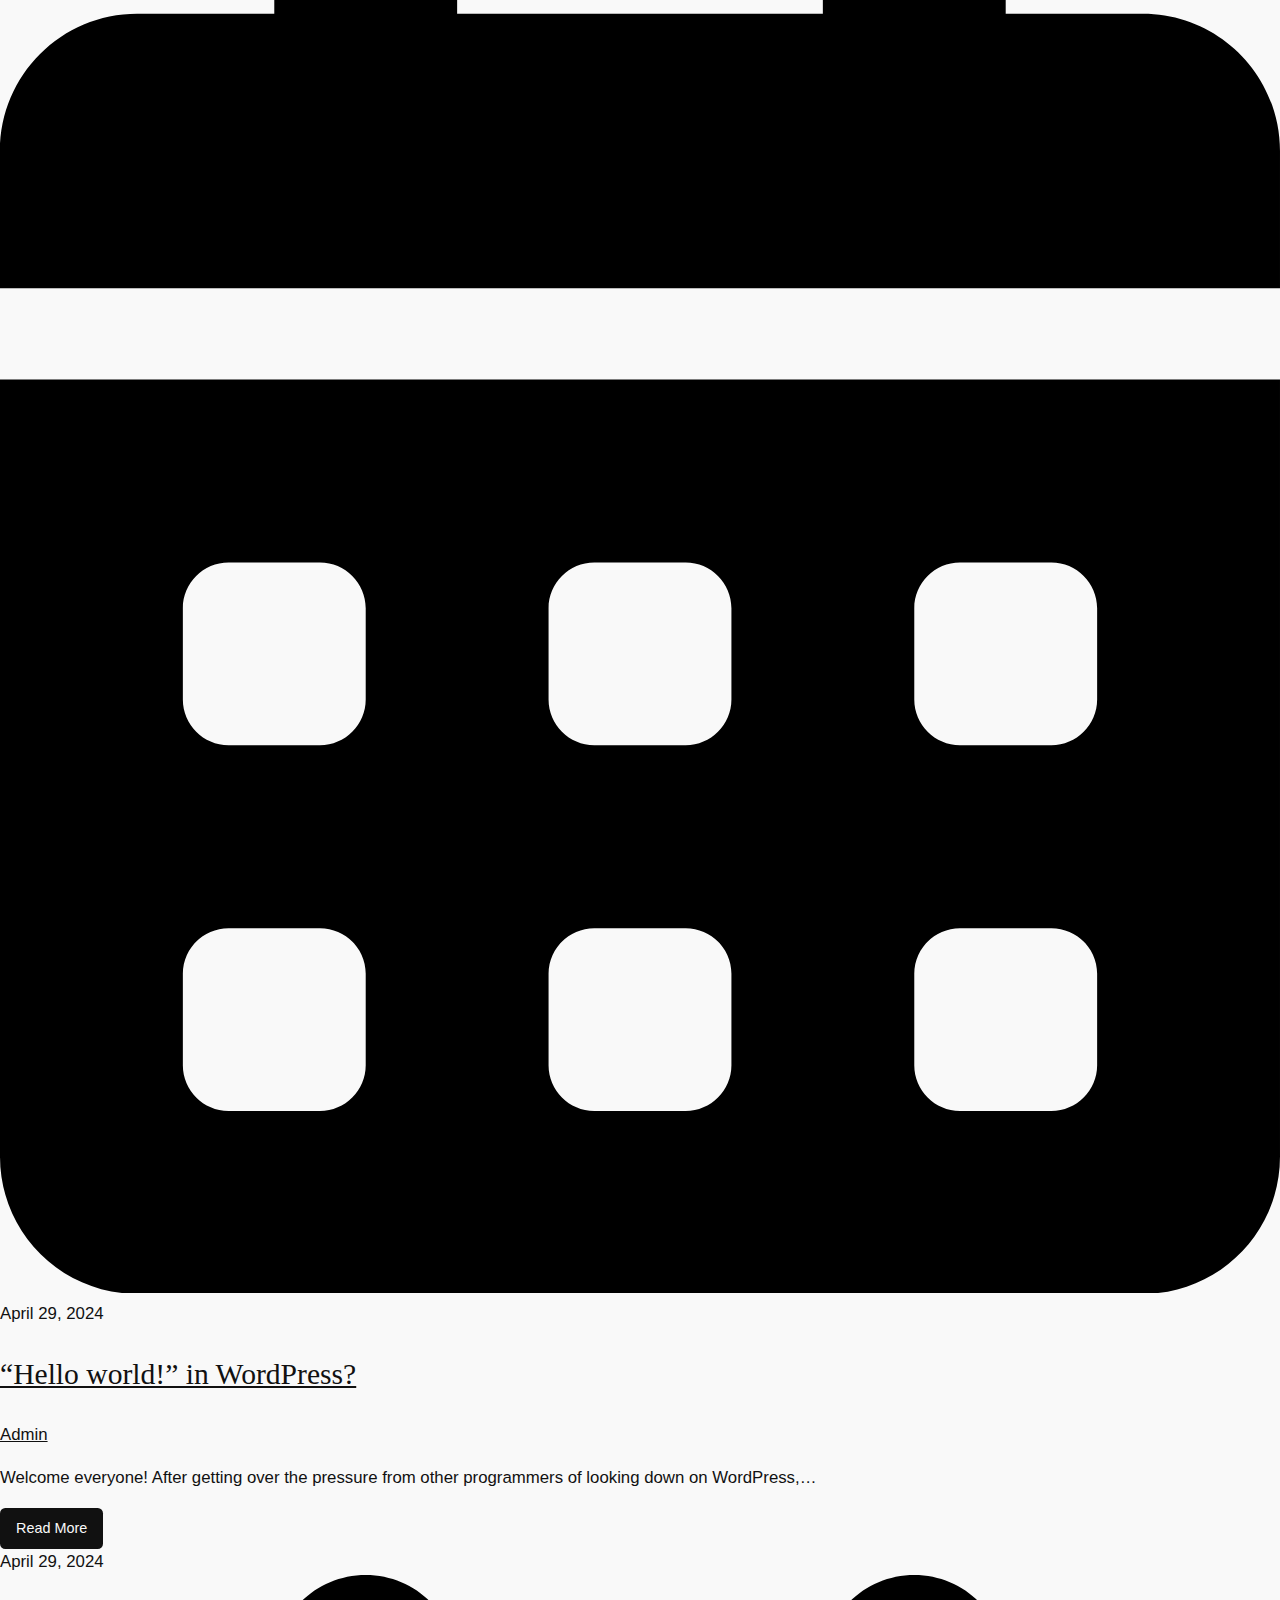
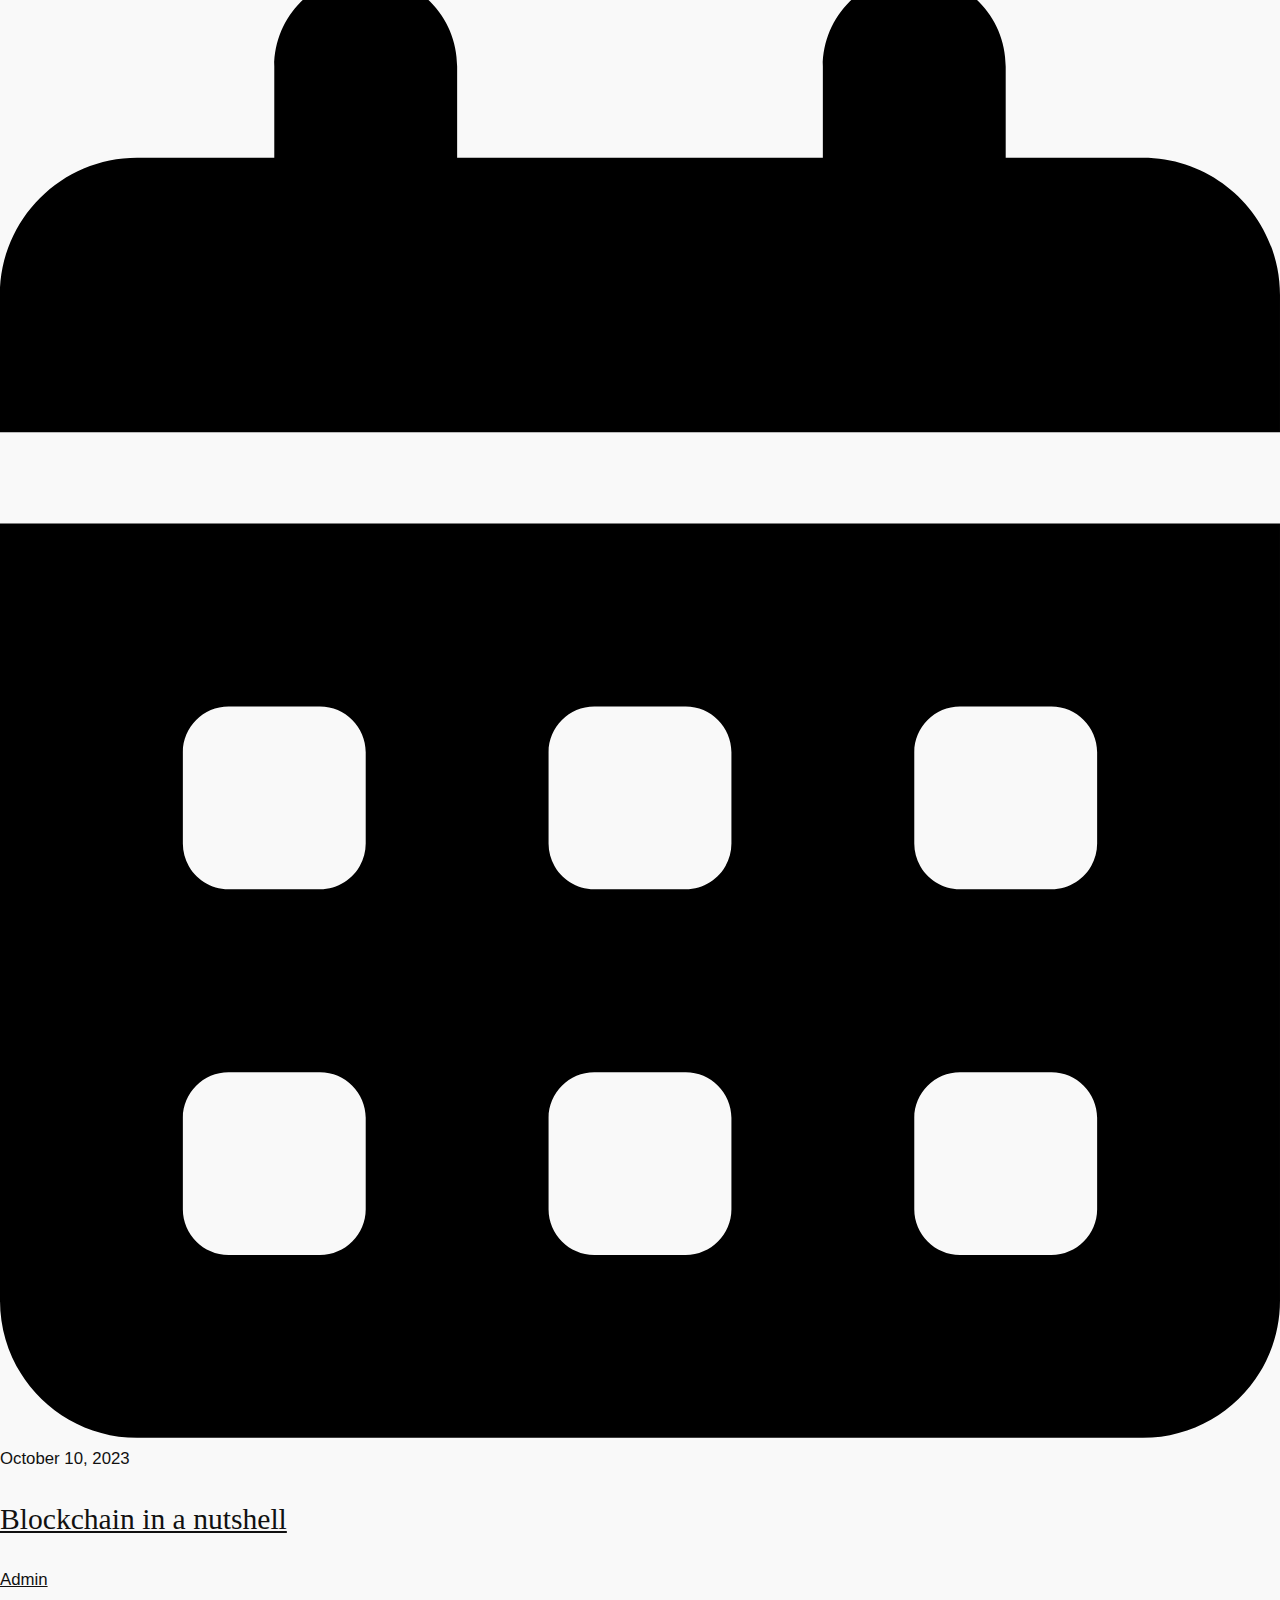
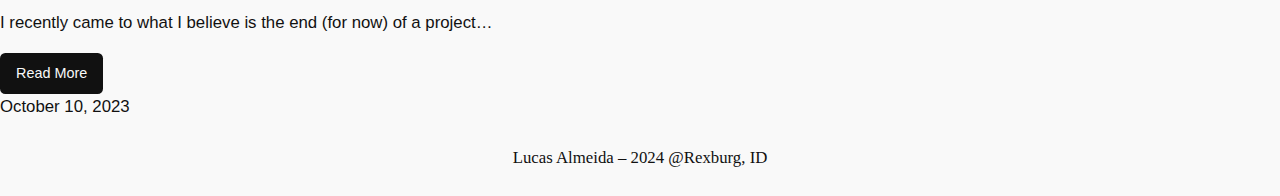
==== commit a3d812c7: "Add files via upload" ====
--- a/index.html
+++ b/index.html
@@ -1,106 +1,334 @@
 <!DOCTYPE html>
-<html lang="en">
+<html lang="en-US">
 <head>
-    <meta charset="UTF-8">
-    <meta name="viewport" content="width=device-width, initial-scale=1.0">
-    <title>Lucas Almeida - Software Dev</title>
-    <link rel="stylesheet" href="style/landing.css">
-    <link rel="stylesheet" href="media/fonts/fontkit/stylesheet.css">
-    <link rel="stylesheet" href="style/landingMobile.css">
+	<meta charset="UTF-8">
+	<meta name="viewport" content="width=device-width, initial-scale=1">
+<meta name="robots" content="noindex, nofollow">
+<title>Personal portfolio</title>
+<link rel="alternate" type="application/rss+xml" title="Personal portfolio &raquo; Feed" href="/feed">
+<link rel="alternate" type="application/rss+xml" title="Personal portfolio &raquo; Comments Feed" href="/comments/feed">
+<script>
+window._wpemojiSettings = {"baseUrl":"https:\/\/s.w.org\/images\/core\/emoji\/15.0.3\/72x72\/","ext":".png","svgUrl":"https:\/\/s.w.org\/images\/core\/emoji\/15.0.3\/svg\/","svgExt":".svg","source":{"concatemoji":"\/wp-includes\/js\/wp-emoji-release.min.js?ver=6.5.2"}};
+/*! This file is auto-generated */
+!function(i,n){var o,s,e;function c(e){try{var t={supportTests:e,timestamp:(new Date).valueOf()};sessionStorage.setItem(o,JSON.stringify(t))}catch(e){}}function p(e,t,n){e.clearRect(0,0,e.canvas.width,e.canvas.height),e.fillText(t,0,0);var t=new Uint32Array(e.getImageData(0,0,e.canvas.width,e.canvas.height).data),r=(e.clearRect(0,0,e.canvas.width,e.canvas.height),e.fillText(n,0,0),new Uint32Array(e.getImageData(0,0,e.canvas.width,e.canvas.height).data));return t.every(function(e,t){return e===r[t]})}function u(e,t,n){switch(t){case"flag":return n(e,"🏳️‍⚧️","🏳️​⚧️")?!1:!n(e,"🇺🇳","🇺​🇳")&&!n(e,"🏴󠁧󠁢󠁥󠁮󠁧󠁿","🏴​󠁧​󠁢​󠁥​󠁮​󠁧​󠁿");case"emoji":return!n(e,"🐦‍⬛","🐦​⬛")}return!1}function f(e,t,n){var r="undefined"!=typeof WorkerGlobalScope&&self instanceof WorkerGlobalScope?new OffscreenCanvas(300,150):i.createElement("canvas"),a=r.getContext("2d",{willReadFrequently:!0}),o=(a.textBaseline="top",a.font="600 32px Arial",{});return e.forEach(function(e){o[e]=t(a,e,n)}),o}function t(e){var t=i.createElement("script");t.src=e,t.defer=!0,i.head.appendChild(t)}"undefined"!=typeof Promise&&(o="wpEmojiSettingsSupports",s=["flag","emoji"],n.supports={everything:!0,everythingExceptFlag:!0},e=new Promise(function(e){i.addEventListener("DOMContentLoaded",e,{once:!0})}),new Promise(function(t){var n=function(){try{var e=JSON.parse(sessionStorage.getItem(o));if("object"==typeof e&&"number"==typeof e.timestamp&&(new Date).valueOf()<e.timestamp+604800&&"object"==typeof e.supportTests)return e.supportTests}catch(e){}return null}();if(!n){if("undefined"!=typeof Worker&&"undefined"!=typeof OffscreenCanvas&&"undefined"!=typeof URL&&URL.createObjectURL&&"undefined"!=typeof Blob)try{var e="postMessage("+f.toString()+"("+[JSON.stringify(s),u.toString(),p.toString()].join(",")+"));",r=new Blob([e],{type:"text/javascript"}),a=new Worker(URL.createObjectURL(r),{name:"wpTestEmojiSupports"});return void(a.onmessage=function(e){c(n=e.data),a.terminate(),t(n)})}catch(e){}c(n=f(s,u,p))}t(n)}).then(function(e){for(var t in e)n.supports[t]=e[t],n.supports.everything=n.supports.everything&&n.supports[t],"flag"!==t&&(n.supports.everythingExceptFlag=n.supports.everythingExceptFlag&&n.supports[t]);n.supports.everythingExceptFlag=n.supports.everythingExceptFlag&&!n.supports.flag,n.DOMReady=!1,n.readyCallback=function(){n.DOMReady=!0}}).then(function(){return e}).then(function(){var e;n.supports.everything||(n.readyCallback(),(e=n.source||{}).concatemoji?t(e.concatemoji):e.wpemoji&&e.twemoji&&(t(e.twemoji),t(e.wpemoji)))}))}((window,document),window._wpemojiSettings);
+</script>
+<style id="wp-block-site-title-inline-css">.wp-block-site-title a{color:inherit}</style>
+<style id="wp-block-navigation-link-inline-css">.wp-block-navigation .wp-block-navigation-item__label{overflow-wrap:break-word}.wp-block-navigation .wp-block-navigation-item__description{display:none}.link-ui-tools{border-top:1px solid #f0f0f0;padding:8px}.link-ui-block-inserter{padding-top:8px}.link-ui-block-inserter__back{margin-left:8px;text-transform:uppercase}.components-popover-pointer-events-trap{background-color:initial;cursor:pointer;inset:0;position:fixed;z-index:1000000}
+
+				.is-style-arrow-link .wp-block-navigation-item__label:after {
+					content: "\2197";
+					padding-inline-start: 0.25rem;
+					vertical-align: middle;
+					text-decoration: none;
+					display: inline-block;
+				}</style>
+<link rel="stylesheet" id="wp-block-navigation-css" href="/wp-includes/blocks/navigation/style.min.css?ver=6.5.2" media="all">
+<style id="wp-block-group-inline-css">.wp-block-group{box-sizing:border-box}</style>
+<style id="wp-block-button-inline-css">.wp-block-button__link{box-sizing:border-box;cursor:pointer;display:inline-block;text-align:center;word-break:break-word}.wp-block-button__link.aligncenter{text-align:center}.wp-block-button__link.alignright{text-align:right}:where(.wp-block-button__link){border-radius:9999px;box-shadow:none;padding:calc(.667em + 2px) calc(1.333em + 2px);text-decoration:none}.wp-block-button[style*=text-decoration] .wp-block-button__link{text-decoration:inherit}.wp-block-buttons>.wp-block-button.has-custom-width{max-width:none}.wp-block-buttons>.wp-block-button.has-custom-width .wp-block-button__link{width:100%}.wp-block-buttons>.wp-block-button.has-custom-font-size .wp-block-button__link{font-size:inherit}.wp-block-buttons>.wp-block-button.wp-block-button__width-25{width:calc(25% - var(--wp--style--block-gap, .5em)*.75)}.wp-block-buttons>.wp-block-button.wp-block-button__width-50{width:calc(50% - var(--wp--style--block-gap, .5em)*.5)}.wp-block-buttons>.wp-block-button.wp-block-button__width-75{width:calc(75% - var(--wp--style--block-gap, .5em)*.25)}.wp-block-buttons>.wp-block-button.wp-block-button__width-100{flex-basis:100%;width:100%}.wp-block-buttons.is-vertical>.wp-block-button.wp-block-button__width-25{width:25%}.wp-block-buttons.is-vertical>.wp-block-button.wp-block-button__width-50{width:50%}.wp-block-buttons.is-vertical>.wp-block-button.wp-block-button__width-75{width:75%}.wp-block-button.is-style-squared,.wp-block-button__link.wp-block-button.is-style-squared{border-radius:0}.wp-block-button.no-border-radius,.wp-block-button__link.no-border-radius{border-radius:0!important}.wp-block-button .wp-block-button__link:where(.is-style-outline),.wp-block-button:where(.is-style-outline)>.wp-block-button__link{border:2px solid;padding:.667em 1.333em}.wp-block-button .wp-block-button__link:where(.is-style-outline):not(.has-text-color),.wp-block-button:where(.is-style-outline)>.wp-block-button__link:not(.has-text-color){color:currentColor}.wp-block-button .wp-block-button__link:where(.is-style-outline):not(.has-background),.wp-block-button:where(.is-style-outline)>.wp-block-button__link:not(.has-background){background-color:initial;background-image:none}.wp-block-button .wp-block-button__link:where(.has-border-color){border-width:initial}.wp-block-button .wp-block-button__link:where([style*=border-top-color]){border-top-width:medium}.wp-block-button .wp-block-button__link:where([style*=border-right-color]){border-right-width:medium}.wp-block-button .wp-block-button__link:where([style*=border-bottom-color]){border-bottom-width:medium}.wp-block-button .wp-block-button__link:where([style*=border-left-color]){border-left-width:medium}.wp-block-button .wp-block-button__link:where([style*=border-style]){border-width:initial}.wp-block-button .wp-block-button__link:where([style*=border-top-style]){border-top-width:medium}.wp-block-button .wp-block-button__link:where([style*=border-right-style]){border-right-width:medium}.wp-block-button .wp-block-button__link:where([style*=border-bottom-style]){border-bottom-width:medium}.wp-block-button .wp-block-button__link:where([style*=border-left-style]){border-left-width:medium}</style>
+<style id="twentytwentyfour-button-style-outline-inline-css">.wp-block-button.is-style-outline
+	> .wp-block-button__link:not(.has-text-color, .has-background):hover {
+	background-color: var(--wp--preset--color--contrast-2, var(--wp--preset--color--contrast, transparent));
+	color: var(--wp--preset--color--base);
+	border-color: var(--wp--preset--color--contrast-2, var(--wp--preset--color--contrast, currentColor));
+}</style>
+<style id="wp-block-buttons-inline-css">.wp-block-buttons.is-vertical{flex-direction:column}.wp-block-buttons.is-vertical>.wp-block-button:last-child{margin-bottom:0}.wp-block-buttons>.wp-block-button{display:inline-block;margin:0}.wp-block-buttons.is-content-justification-left{justify-content:flex-start}.wp-block-buttons.is-content-justification-left.is-vertical{align-items:flex-start}.wp-block-buttons.is-content-justification-center{justify-content:center}.wp-block-buttons.is-content-justification-center.is-vertical{align-items:center}.wp-block-buttons.is-content-justification-right{justify-content:flex-end}.wp-block-buttons.is-content-justification-right.is-vertical{align-items:flex-end}.wp-block-buttons.is-content-justification-space-between{justify-content:space-between}.wp-block-buttons.aligncenter{text-align:center}.wp-block-buttons:not(.is-content-justification-space-between,.is-content-justification-right,.is-content-justification-left,.is-content-justification-center) .wp-block-button.aligncenter{margin-left:auto;margin-right:auto;width:100%}.wp-block-buttons[style*=text-decoration] .wp-block-button,.wp-block-buttons[style*=text-decoration] .wp-block-button__link{text-decoration:inherit}.wp-block-buttons.has-custom-font-size .wp-block-button__link{font-size:inherit}.wp-block-button.aligncenter{text-align:center}</style>
+<style id="wp-block-spacer-inline-css">.wp-block-spacer{clear:both}</style>
+<style id="wp-block-heading-inline-css">h1.has-background,h2.has-background,h3.has-background,h4.has-background,h5.has-background,h6.has-background{padding:1.25em 2.375em}h1.has-text-align-left[style*=writing-mode]:where([style*=vertical-lr]),h1.has-text-align-right[style*=writing-mode]:where([style*=vertical-rl]),h2.has-text-align-left[style*=writing-mode]:where([style*=vertical-lr]),h2.has-text-align-right[style*=writing-mode]:where([style*=vertical-rl]),h3.has-text-align-left[style*=writing-mode]:where([style*=vertical-lr]),h3.has-text-align-right[style*=writing-mode]:where([style*=vertical-rl]),h4.has-text-align-left[style*=writing-mode]:where([style*=vertical-lr]),h4.has-text-align-right[style*=writing-mode]:where([style*=vertical-rl]),h5.has-text-align-left[style*=writing-mode]:where([style*=vertical-lr]),h5.has-text-align-right[style*=writing-mode]:where([style*=vertical-rl]),h6.has-text-align-left[style*=writing-mode]:where([style*=vertical-lr]),h6.has-text-align-right[style*=writing-mode]:where([style*=vertical-rl]){rotate:180deg}
+
+				.is-style-asterisk:before {
+					content: '';
+					width: 1.5rem;
+					height: 3rem;
+					background: var(--wp--preset--color--contrast-2, currentColor);
+					clip-path: path('M11.93.684v8.039l5.633-5.633 1.216 1.23-5.66 5.66h8.04v1.737H13.2l5.701 5.701-1.23 1.23-5.742-5.742V21h-1.737v-8.094l-5.77 5.77-1.23-1.217 5.743-5.742H.842V9.98h8.162l-5.701-5.7 1.23-1.231 5.66 5.66V.684h1.737Z');
+					display: block;
+				}
+
+				/* Hide the asterisk if the heading has no content, to avoid using empty headings to display the asterisk only, which is an A11Y issue */
+				.is-style-asterisk:empty:before {
+					content: none;
+				}
+
+				.is-style-asterisk:-moz-only-whitespace:before {
+					content: none;
+				}
+
+				.is-style-asterisk.has-text-align-center:before {
+					margin: 0 auto;
+				}
+
+				.is-style-asterisk.has-text-align-right:before {
+					margin-left: auto;
+				}
+
+				.rtl .is-style-asterisk.has-text-align-left:before {
+					margin-right: auto;
+				}</style>
+<style id="wp-block-paragraph-inline-css">.is-small-text{font-size:.875em}.is-regular-text{font-size:1em}.is-large-text{font-size:2.25em}.is-larger-text{font-size:3em}.has-drop-cap:not(:focus):first-letter{float:left;font-size:8.4em;font-style:normal;font-weight:100;line-height:.68;margin:.05em .1em 0 0;text-transform:uppercase}body.rtl .has-drop-cap:not(:focus):first-letter{float:none;margin-left:.1em}p.has-drop-cap.has-background{overflow:hidden}p.has-background{padding:1.25em 2.375em}:where(p.has-text-color:not(.has-link-color)) a{color:inherit}p.has-text-align-left[style*="writing-mode:vertical-lr"],p.has-text-align-right[style*="writing-mode:vertical-rl"]{rotate:180deg}</style>
+<style id="wp-emoji-styles-inline-css">img.wp-smiley, img.emoji {
+		display: inline !important;
+		border: none !important;
+		box-shadow: none !important;
+		height: 1em !important;
+		width: 1em !important;
+		margin: 0 0.07em !important;
+		vertical-align: -0.1em !important;
+		background: none !important;
+		padding: 0 !important;
+	}</style>
+<style id="wp-block-library-inline-css">:root{--wp-admin-theme-color:#007cba;--wp-admin-theme-color--rgb:0,124,186;--wp-admin-theme-color-darker-10:#006ba1;--wp-admin-theme-color-darker-10--rgb:0,107,161;--wp-admin-theme-color-darker-20:#005a87;--wp-admin-theme-color-darker-20--rgb:0,90,135;--wp-admin-border-width-focus:2px;--wp-block-synced-color:#7a00df;--wp-block-synced-color--rgb:122,0,223;--wp-bound-block-color:#9747ff}@media (min-resolution:192dpi){:root{--wp-admin-border-width-focus:1.5px}}.wp-element-button{cursor:pointer}:root{--wp--preset--font-size--normal:16px;--wp--preset--font-size--huge:42px}:root .has-very-light-gray-background-color{background-color:#eee}:root .has-very-dark-gray-background-color{background-color:#313131}:root .has-very-light-gray-color{color:#eee}:root .has-very-dark-gray-color{color:#313131}:root .has-vivid-green-cyan-to-vivid-cyan-blue-gradient-background{background:linear-gradient(135deg,#00d084,#0693e3)}:root .has-purple-crush-gradient-background{background:linear-gradient(135deg,#34e2e4,#4721fb 50%,#ab1dfe)}:root .has-hazy-dawn-gradient-background{background:linear-gradient(135deg,#faaca8,#dad0ec)}:root .has-subdued-olive-gradient-background{background:linear-gradient(135deg,#fafae1,#67a671)}:root .has-atomic-cream-gradient-background{background:linear-gradient(135deg,#fdd79a,#004a59)}:root .has-nightshade-gradient-background{background:linear-gradient(135deg,#330968,#31cdcf)}:root .has-midnight-gradient-background{background:linear-gradient(135deg,#020381,#2874fc)}.has-regular-font-size{font-size:1em}.has-larger-font-size{font-size:2.625em}.has-normal-font-size{font-size:var(--wp--preset--font-size--normal)}.has-huge-font-size{font-size:var(--wp--preset--font-size--huge)}.has-text-align-center{text-align:center}.has-text-align-left{text-align:left}.has-text-align-right{text-align:right}#end-resizable-editor-section{display:none}.aligncenter{clear:both}.items-justified-left{justify-content:flex-start}.items-justified-center{justify-content:center}.items-justified-right{justify-content:flex-end}.items-justified-space-between{justify-content:space-between}.screen-reader-text{border:0;clip:rect(1px,1px,1px,1px);-webkit-clip-path:inset(50%);clip-path:inset(50%);height:1px;margin:-1px;overflow:hidden;padding:0;position:absolute;width:1px;word-wrap:normal!important}.screen-reader-text:focus{background-color:#ddd;clip:auto!important;-webkit-clip-path:none;clip-path:none;color:#444;display:block;font-size:1em;height:auto;left:5px;line-height:normal;padding:15px 23px 14px;text-decoration:none;top:5px;width:auto;z-index:100000}html :where(.has-border-color){border-style:solid}html :where([style*=border-top-color]){border-top-style:solid}html :where([style*=border-right-color]){border-right-style:solid}html :where([style*=border-bottom-color]){border-bottom-style:solid}html :where([style*=border-left-color]){border-left-style:solid}html :where([style*=border-width]){border-style:solid}html :where([style*=border-top-width]){border-top-style:solid}html :where([style*=border-right-width]){border-right-style:solid}html :where([style*=border-bottom-width]){border-bottom-style:solid}html :where([style*=border-left-width]){border-left-style:solid}html :where(img[class*=wp-image-]){height:auto;max-width:100%}:where(figure){margin:0 0 1em}html :where(.is-position-sticky){--wp-admin--admin-bar--position-offset:var(--wp-admin--admin-bar--height,0px)}@media screen and (max-width:600px){html :where(.is-position-sticky){--wp-admin--admin-bar--position-offset:0px}}</style>
+<style id="global-styles-inline-css">body{--wp--preset--color--black: #000000;--wp--preset--color--cyan-bluish-gray: #abb8c3;--wp--preset--color--white: #ffffff;--wp--preset--color--pale-pink: #f78da7;--wp--preset--color--vivid-red: #cf2e2e;--wp--preset--color--luminous-vivid-orange: #ff6900;--wp--preset--color--luminous-vivid-amber: #fcb900;--wp--preset--color--light-green-cyan: #7bdcb5;--wp--preset--color--vivid-green-cyan: #00d084;--wp--preset--color--pale-cyan-blue: #8ed1fc;--wp--preset--color--vivid-cyan-blue: #0693e3;--wp--preset--color--vivid-purple: #9b51e0;--wp--preset--color--base: #f9f9f9;--wp--preset--color--base-2: #ffffff;--wp--preset--color--contrast: #111111;--wp--preset--color--contrast-2: #636363;--wp--preset--color--contrast-3: #A4A4A4;--wp--preset--color--accent: #cfcabe;--wp--preset--color--accent-2: #c2a990;--wp--preset--color--accent-3: #d8613c;--wp--preset--color--accent-4: #b1c5a4;--wp--preset--color--accent-5: #b5bdbc;--wp--preset--gradient--vivid-cyan-blue-to-vivid-purple: linear-gradient(135deg,rgba(6,147,227,1) 0%,rgb(155,81,224) 100%);--wp--preset--gradient--light-green-cyan-to-vivid-green-cyan: linear-gradient(135deg,rgb(122,220,180) 0%,rgb(0,208,130) 100%);--wp--preset--gradient--luminous-vivid-amber-to-luminous-vivid-orange: linear-gradient(135deg,rgba(252,185,0,1) 0%,rgba(255,105,0,1) 100%);--wp--preset--gradient--luminous-vivid-orange-to-vivid-red: linear-gradient(135deg,rgba(255,105,0,1) 0%,rgb(207,46,46) 100%);--wp--preset--gradient--very-light-gray-to-cyan-bluish-gray: linear-gradient(135deg,rgb(238,238,238) 0%,rgb(169,184,195) 100%);--wp--preset--gradient--cool-to-warm-spectrum: linear-gradient(135deg,rgb(74,234,220) 0%,rgb(151,120,209) 20%,rgb(207,42,186) 40%,rgb(238,44,130) 60%,rgb(251,105,98) 80%,rgb(254,248,76) 100%);--wp--preset--gradient--blush-light-purple: linear-gradient(135deg,rgb(255,206,236) 0%,rgb(152,150,240) 100%);--wp--preset--gradient--blush-bordeaux: linear-gradient(135deg,rgb(254,205,165) 0%,rgb(254,45,45) 50%,rgb(107,0,62) 100%);--wp--preset--gradient--luminous-dusk: linear-gradient(135deg,rgb(255,203,112) 0%,rgb(199,81,192) 50%,rgb(65,88,208) 100%);--wp--preset--gradient--pale-ocean: linear-gradient(135deg,rgb(255,245,203) 0%,rgb(182,227,212) 50%,rgb(51,167,181) 100%);--wp--preset--gradient--electric-grass: linear-gradient(135deg,rgb(202,248,128) 0%,rgb(113,206,126) 100%);--wp--preset--gradient--midnight: linear-gradient(135deg,rgb(2,3,129) 0%,rgb(40,116,252) 100%);--wp--preset--gradient--gradient-1: linear-gradient(to bottom, #cfcabe 0%, #F9F9F9 100%);--wp--preset--gradient--gradient-2: linear-gradient(to bottom, #C2A990 0%, #F9F9F9 100%);--wp--preset--gradient--gradient-3: linear-gradient(to bottom, #D8613C 0%, #F9F9F9 100%);--wp--preset--gradient--gradient-4: linear-gradient(to bottom, #B1C5A4 0%, #F9F9F9 100%);--wp--preset--gradient--gradient-5: linear-gradient(to bottom, #B5BDBC 0%, #F9F9F9 100%);--wp--preset--gradient--gradient-6: linear-gradient(to bottom, #A4A4A4 0%, #F9F9F9 100%);--wp--preset--gradient--gradient-7: linear-gradient(to bottom, #cfcabe 50%, #F9F9F9 50%);--wp--preset--gradient--gradient-8: linear-gradient(to bottom, #C2A990 50%, #F9F9F9 50%);--wp--preset--gradient--gradient-9: linear-gradient(to bottom, #D8613C 50%, #F9F9F9 50%);--wp--preset--gradient--gradient-10: linear-gradient(to bottom, #B1C5A4 50%, #F9F9F9 50%);--wp--preset--gradient--gradient-11: linear-gradient(to bottom, #B5BDBC 50%, #F9F9F9 50%);--wp--preset--gradient--gradient-12: linear-gradient(to bottom, #A4A4A4 50%, #F9F9F9 50%);--wp--preset--font-size--small: 0.9rem;--wp--preset--font-size--medium: 1.05rem;--wp--preset--font-size--large: clamp(1.39rem, 1.39rem + ((1vw - 0.2rem) * 2.3), 1.85rem);--wp--preset--font-size--x-large: clamp(1.85rem, 1.85rem + ((1vw - 0.2rem) * 3.25), 2.5rem);--wp--preset--font-size--xx-large: clamp(2.5rem, 2.5rem + ((1vw - 0.2rem) * 3.85), 3.27rem);--wp--preset--font-family--body: "Inter", sans-serif;--wp--preset--font-family--heading: Cardo;--wp--preset--font-family--system-sans-serif: -apple-system, BlinkMacSystemFont, avenir next, avenir, segoe ui, helvetica neue, helvetica, Cantarell, Ubuntu, roboto, noto, arial, sans-serif;--wp--preset--font-family--system-serif: Iowan Old Style, Apple Garamond, Baskerville, Times New Roman, Droid Serif, Times, Source Serif Pro, serif, Apple Color Emoji, Segoe UI Emoji, Segoe UI Symbol;--wp--preset--spacing--10: 1rem;--wp--preset--spacing--20: min(1.5rem, 2vw);--wp--preset--spacing--30: min(2.5rem, 3vw);--wp--preset--spacing--40: min(4rem, 5vw);--wp--preset--spacing--50: min(6.5rem, 8vw);--wp--preset--spacing--60: min(10.5rem, 13vw);--wp--preset--shadow--natural: 6px 6px 9px rgba(0, 0, 0, 0.2);--wp--preset--shadow--deep: 12px 12px 50px rgba(0, 0, 0, 0.4);--wp--preset--shadow--sharp: 6px 6px 0px rgba(0, 0, 0, 0.2);--wp--preset--shadow--outlined: 6px 6px 0px -3px rgba(255, 255, 255, 1), 6px 6px rgba(0, 0, 0, 1);--wp--preset--shadow--crisp: 6px 6px 0px rgba(0, 0, 0, 1);}body { margin: 0;--wp--style--global--content-size: 310px;--wp--style--global--wide-size: 640px; }.wp-site-blocks { padding-top: var(--wp--style--root--padding-top); padding-bottom: var(--wp--style--root--padding-bottom); }.has-global-padding { padding-right: var(--wp--style--root--padding-right); padding-left: var(--wp--style--root--padding-left); }.has-global-padding :where(.has-global-padding:not(.wp-block-block)) { padding-right: 0; padding-left: 0; }.has-global-padding > .alignfull { margin-right: calc(var(--wp--style--root--padding-right) * -1); margin-left: calc(var(--wp--style--root--padding-left) * -1); }.has-global-padding :where(.has-global-padding:not(.wp-block-block)) > .alignfull { margin-right: 0; margin-left: 0; }.has-global-padding > .alignfull:where(:not(.has-global-padding):not(.is-layout-flex):not(.is-layout-grid)) > :where([class*="wp-block-"]:not(.alignfull):not([class*="__"]),p,h1,h2,h3,h4,h5,h6,ul,ol) { padding-right: var(--wp--style--root--padding-right); padding-left: var(--wp--style--root--padding-left); }.has-global-padding :where(.has-global-padding) > .alignfull:where(:not(.has-global-padding)) > :where([class*="wp-block-"]:not(.alignfull):not([class*="__"]),p,h1,h2,h3,h4,h5,h6,ul,ol) { padding-right: 0; padding-left: 0; }.wp-site-blocks > .alignleft { float: left; margin-right: 2em; }.wp-site-blocks > .alignright { float: right; margin-left: 2em; }.wp-site-blocks > .aligncenter { justify-content: center; margin-left: auto; margin-right: auto; }:where(.wp-site-blocks) > * { margin-block-start: 1.2rem; margin-block-end: 0; }:where(.wp-site-blocks) > :first-child:first-child { margin-block-start: 0; }:where(.wp-site-blocks) > :last-child:last-child { margin-block-end: 0; }body { --wp--style--block-gap: 1.2rem; }:where(body .is-layout-flow)  > :first-child:first-child{margin-block-start: 0;}:where(body .is-layout-flow)  > :last-child:last-child{margin-block-end: 0;}:where(body .is-layout-flow)  > *{margin-block-start: 1.2rem;margin-block-end: 0;}:where(body .is-layout-constrained)  > :first-child:first-child{margin-block-start: 0;}:where(body .is-layout-constrained)  > :last-child:last-child{margin-block-end: 0;}:where(body .is-layout-constrained)  > *{margin-block-start: 1.2rem;margin-block-end: 0;}:where(body .is-layout-flex) {gap: 1.2rem;}:where(body .is-layout-grid) {gap: 1.2rem;}body .is-layout-flow > .alignleft{float: left;margin-inline-start: 0;margin-inline-end: 2em;}body .is-layout-flow > .alignright{float: right;margin-inline-start: 2em;margin-inline-end: 0;}body .is-layout-flow > .aligncenter{margin-left: auto !important;margin-right: auto !important;}body .is-layout-constrained > .alignleft{float: left;margin-inline-start: 0;margin-inline-end: 2em;}body .is-layout-constrained > .alignright{float: right;margin-inline-start: 2em;margin-inline-end: 0;}body .is-layout-constrained > .aligncenter{margin-left: auto !important;margin-right: auto !important;}body .is-layout-constrained > :where(:not(.alignleft):not(.alignright):not(.alignfull)){max-width: var(--wp--style--global--content-size);margin-left: auto !important;margin-right: auto !important;}body .is-layout-constrained > .alignwide{max-width: var(--wp--style--global--wide-size);}body .is-layout-flex{display: flex;}body .is-layout-flex{flex-wrap: wrap;align-items: center;}body .is-layout-flex > *{margin: 0;}body .is-layout-grid{display: grid;}body .is-layout-grid > *{margin: 0;}body{background-color: var(--wp--preset--color--base);color: var(--wp--preset--color--contrast);font-family: var(--wp--preset--font-family--body);font-size: var(--wp--preset--font-size--medium);font-style: normal;font-weight: 400;line-height: 1.55;--wp--style--root--padding-top: 0px;--wp--style--root--padding-right: var(--wp--preset--spacing--40);--wp--style--root--padding-bottom: 0px;--wp--style--root--padding-left: var(--wp--preset--spacing--40);}a:where(:not(.wp-element-button)){color: var(--wp--preset--color--contrast);text-decoration: underline;}a:where(:not(.wp-element-button)):hover{text-decoration: none;}h1, h2, h3, h4, h5, h6{color: var(--wp--preset--color--contrast);font-family: var(--wp--preset--font-family--heading);font-weight: 400;line-height: 1.2;}h1{font-size: var(--wp--preset--font-size--xx-large);line-height: 1.15;}h2{font-size: var(--wp--preset--font-size--x-large);}h3{font-size: var(--wp--preset--font-size--large);}h4{font-size: clamp(1.1rem, 1.1rem + ((1vw - 0.2rem) * 0.767), 1.5rem);}h5{font-size: var(--wp--preset--font-size--medium);}h6{font-size: var(--wp--preset--font-size--small);}.wp-element-button, .wp-block-button__link{background-color: var(--wp--preset--color--contrast);border-radius: .33rem;border-color: var(--wp--preset--color--contrast);border-width: 0;color: var(--wp--preset--color--base);font-family: inherit;font-size: var(--wp--preset--font-size--small);font-style: normal;font-weight: 500;line-height: inherit;padding-top: 0.6rem;padding-right: 1rem;padding-bottom: 0.6rem;padding-left: 1rem;text-decoration: none;}.wp-element-button:hover, .wp-block-button__link:hover{background-color: var(--wp--preset--color--contrast-2);border-color: var(--wp--preset--color--contrast-2);color: var(--wp--preset--color--base);}.wp-element-button:focus, .wp-block-button__link:focus{background-color: var(--wp--preset--color--contrast-2);border-color: var(--wp--preset--color--contrast-2);color: var(--wp--preset--color--base);outline-color: var(--wp--preset--color--contrast);outline-offset: 2px;}.wp-element-button:active, .wp-block-button__link:active{background-color: var(--wp--preset--color--contrast);color: var(--wp--preset--color--base);}.wp-element-caption, .wp-block-audio figcaption, .wp-block-embed figcaption, .wp-block-gallery figcaption, .wp-block-image figcaption, .wp-block-table figcaption, .wp-block-video figcaption{color: var(--wp--preset--color--contrast-2);font-family: var(--wp--preset--font-family--body);font-size: 0.8rem;}.has-black-color{color: var(--wp--preset--color--black) !important;}.has-cyan-bluish-gray-color{color: var(--wp--preset--color--cyan-bluish-gray) !important;}.has-white-color{color: var(--wp--preset--color--white) !important;}.has-pale-pink-color{color: var(--wp--preset--color--pale-pink) !important;}.has-vivid-red-color{color: var(--wp--preset--color--vivid-red) !important;}.has-luminous-vivid-orange-color{color: var(--wp--preset--color--luminous-vivid-orange) !important;}.has-luminous-vivid-amber-color{color: var(--wp--preset--color--luminous-vivid-amber) !important;}.has-light-green-cyan-color{color: var(--wp--preset--color--light-green-cyan) !important;}.has-vivid-green-cyan-color{color: var(--wp--preset--color--vivid-green-cyan) !important;}.has-pale-cyan-blue-color{color: var(--wp--preset--color--pale-cyan-blue) !important;}.has-vivid-cyan-blue-color{color: var(--wp--preset--color--vivid-cyan-blue) !important;}.has-vivid-purple-color{color: var(--wp--preset--color--vivid-purple) !important;}.has-base-color{color: var(--wp--preset--color--base) !important;}.has-base-2-color{color: var(--wp--preset--color--base-2) !important;}.has-contrast-color{color: var(--wp--preset--color--contrast) !important;}.has-contrast-2-color{color: var(--wp--preset--color--contrast-2) !important;}.has-contrast-3-color{color: var(--wp--preset--color--contrast-3) !important;}.has-accent-color{color: var(--wp--preset--color--accent) !important;}.has-accent-2-color{color: var(--wp--preset--color--accent-2) !important;}.has-accent-3-color{color: var(--wp--preset--color--accent-3) !important;}.has-accent-4-color{color: var(--wp--preset--color--accent-4) !important;}.has-accent-5-color{color: var(--wp--preset--color--accent-5) !important;}.has-black-background-color{background-color: var(--wp--preset--color--black) !important;}.has-cyan-bluish-gray-background-color{background-color: var(--wp--preset--color--cyan-bluish-gray) !important;}.has-white-background-color{background-color: var(--wp--preset--color--white) !important;}.has-pale-pink-background-color{background-color: var(--wp--preset--color--pale-pink) !important;}.has-vivid-red-background-color{background-color: var(--wp--preset--color--vivid-red) !important;}.has-luminous-vivid-orange-background-color{background-color: var(--wp--preset--color--luminous-vivid-orange) !important;}.has-luminous-vivid-amber-background-color{background-color: var(--wp--preset--color--luminous-vivid-amber) !important;}.has-light-green-cyan-background-color{background-color: var(--wp--preset--color--light-green-cyan) !important;}.has-vivid-green-cyan-background-color{background-color: var(--wp--preset--color--vivid-green-cyan) !important;}.has-pale-cyan-blue-background-color{background-color: var(--wp--preset--color--pale-cyan-blue) !important;}.has-vivid-cyan-blue-background-color{background-color: var(--wp--preset--color--vivid-cyan-blue) !important;}.has-vivid-purple-background-color{background-color: var(--wp--preset--color--vivid-purple) !important;}.has-base-background-color{background-color: var(--wp--preset--color--base) !important;}.has-base-2-background-color{background-color: var(--wp--preset--color--base-2) !important;}.has-contrast-background-color{background-color: var(--wp--preset--color--contrast) !important;}.has-contrast-2-background-color{background-color: var(--wp--preset--color--contrast-2) !important;}.has-contrast-3-background-color{background-color: var(--wp--preset--color--contrast-3) !important;}.has-accent-background-color{background-color: var(--wp--preset--color--accent) !important;}.has-accent-2-background-color{background-color: var(--wp--preset--color--accent-2) !important;}.has-accent-3-background-color{background-color: var(--wp--preset--color--accent-3) !important;}.has-accent-4-background-color{background-color: var(--wp--preset--color--accent-4) !important;}.has-accent-5-background-color{background-color: var(--wp--preset--color--accent-5) !important;}.has-black-border-color{border-color: var(--wp--preset--color--black) !important;}.has-cyan-bluish-gray-border-color{border-color: var(--wp--preset--color--cyan-bluish-gray) !important;}.has-white-border-color{border-color: var(--wp--preset--color--white) !important;}.has-pale-pink-border-color{border-color: var(--wp--preset--color--pale-pink) !important;}.has-vivid-red-border-color{border-color: var(--wp--preset--color--vivid-red) !important;}.has-luminous-vivid-orange-border-color{border-color: var(--wp--preset--color--luminous-vivid-orange) !important;}.has-luminous-vivid-amber-border-color{border-color: var(--wp--preset--color--luminous-vivid-amber) !important;}.has-light-green-cyan-border-color{border-color: var(--wp--preset--color--light-green-cyan) !important;}.has-vivid-green-cyan-border-color{border-color: var(--wp--preset--color--vivid-green-cyan) !important;}.has-pale-cyan-blue-border-color{border-color: var(--wp--preset--color--pale-cyan-blue) !important;}.has-vivid-cyan-blue-border-color{border-color: var(--wp--preset--color--vivid-cyan-blue) !important;}.has-vivid-purple-border-color{border-color: var(--wp--preset--color--vivid-purple) !important;}.has-base-border-color{border-color: var(--wp--preset--color--base) !important;}.has-base-2-border-color{border-color: var(--wp--preset--color--base-2) !important;}.has-contrast-border-color{border-color: var(--wp--preset--color--contrast) !important;}.has-contrast-2-border-color{border-color: var(--wp--preset--color--contrast-2) !important;}.has-contrast-3-border-color{border-color: var(--wp--preset--color--contrast-3) !important;}.has-accent-border-color{border-color: var(--wp--preset--color--accent) !important;}.has-accent-2-border-color{border-color: var(--wp--preset--color--accent-2) !important;}.has-accent-3-border-color{border-color: var(--wp--preset--color--accent-3) !important;}.has-accent-4-border-color{border-color: var(--wp--preset--color--accent-4) !important;}.has-accent-5-border-color{border-color: var(--wp--preset--color--accent-5) !important;}.has-vivid-cyan-blue-to-vivid-purple-gradient-background{background: var(--wp--preset--gradient--vivid-cyan-blue-to-vivid-purple) !important;}.has-light-green-cyan-to-vivid-green-cyan-gradient-background{background: var(--wp--preset--gradient--light-green-cyan-to-vivid-green-cyan) !important;}.has-luminous-vivid-amber-to-luminous-vivid-orange-gradient-background{background: var(--wp--preset--gradient--luminous-vivid-amber-to-luminous-vivid-orange) !important;}.has-luminous-vivid-orange-to-vivid-red-gradient-background{background: var(--wp--preset--gradient--luminous-vivid-orange-to-vivid-red) !important;}.has-very-light-gray-to-cyan-bluish-gray-gradient-background{background: var(--wp--preset--gradient--very-light-gray-to-cyan-bluish-gray) !important;}.has-cool-to-warm-spectrum-gradient-background{background: var(--wp--preset--gradient--cool-to-warm-spectrum) !important;}.has-blush-light-purple-gradient-background{background: var(--wp--preset--gradient--blush-light-purple) !important;}.has-blush-bordeaux-gradient-background{background: var(--wp--preset--gradient--blush-bordeaux) !important;}.has-luminous-dusk-gradient-background{background: var(--wp--preset--gradient--luminous-dusk) !important;}.has-pale-ocean-gradient-background{background: var(--wp--preset--gradient--pale-ocean) !important;}.has-electric-grass-gradient-background{background: var(--wp--preset--gradient--electric-grass) !important;}.has-midnight-gradient-background{background: var(--wp--preset--gradient--midnight) !important;}.has-gradient-1-gradient-background{background: var(--wp--preset--gradient--gradient-1) !important;}.has-gradient-2-gradient-background{background: var(--wp--preset--gradient--gradient-2) !important;}.has-gradient-3-gradient-background{background: var(--wp--preset--gradient--gradient-3) !important;}.has-gradient-4-gradient-background{background: var(--wp--preset--gradient--gradient-4) !important;}.has-gradient-5-gradient-background{background: var(--wp--preset--gradient--gradient-5) !important;}.has-gradient-6-gradient-background{background: var(--wp--preset--gradient--gradient-6) !important;}.has-gradient-7-gradient-background{background: var(--wp--preset--gradient--gradient-7) !important;}.has-gradient-8-gradient-background{background: var(--wp--preset--gradient--gradient-8) !important;}.has-gradient-9-gradient-background{background: var(--wp--preset--gradient--gradient-9) !important;}.has-gradient-10-gradient-background{background: var(--wp--preset--gradient--gradient-10) !important;}.has-gradient-11-gradient-background{background: var(--wp--preset--gradient--gradient-11) !important;}.has-gradient-12-gradient-background{background: var(--wp--preset--gradient--gradient-12) !important;}.has-small-font-size{font-size: var(--wp--preset--font-size--small) !important;}.has-medium-font-size{font-size: var(--wp--preset--font-size--medium) !important;}.has-large-font-size{font-size: var(--wp--preset--font-size--large) !important;}.has-x-large-font-size{font-size: var(--wp--preset--font-size--x-large) !important;}.has-xx-large-font-size{font-size: var(--wp--preset--font-size--xx-large) !important;}.has-body-font-family{font-family: var(--wp--preset--font-family--body) !important;}.has-heading-font-family{font-family: var(--wp--preset--font-family--heading) !important;}.has-system-sans-serif-font-family{font-family: var(--wp--preset--font-family--system-sans-serif) !important;}.has-system-serif-font-family{font-family: var(--wp--preset--font-family--system-serif) !important;}
+.wp-block-navigation{font-weight: 500;}
+.wp-block-navigation a:where(:not(.wp-element-button)){color: inherit;text-decoration: none;}
+.wp-block-navigation a:where(:not(.wp-element-button)):hover{text-decoration: underline;}
+.wp-block-button.is-style-outline .wp-block-button__link{border-width: 1px;padding-top: calc(0.6rem - 1px);padding-right: calc(1rem - 1px);padding-bottom: calc(0.6rem - 1px);padding-left: calc(1rem - 1px);}
+.wp-block-buttons-is-layout-flow > :first-child:first-child{margin-block-start: 0;}.wp-block-buttons-is-layout-flow > :last-child:last-child{margin-block-end: 0;}.wp-block-buttons-is-layout-flow > *{margin-block-start: 0.7rem;margin-block-end: 0;}.wp-block-buttons-is-layout-constrained > :first-child:first-child{margin-block-start: 0;}.wp-block-buttons-is-layout-constrained > :last-child:last-child{margin-block-end: 0;}.wp-block-buttons-is-layout-constrained > *{margin-block-start: 0.7rem;margin-block-end: 0;}.wp-block-buttons-is-layout-flex{gap: 0.7rem;}.wp-block-buttons-is-layout-grid{gap: 0.7rem;}
+.wp-block-site-title{font-family: var(--wp--preset--font-family--body);font-size: clamp(0.875rem, 0.875rem + ((1vw - 0.2rem) * 1.625), 1.2rem);font-style: normal;font-weight: 600;}
+.wp-block-site-title a:where(:not(.wp-element-button)){text-decoration: none;}
+.wp-block-site-title a:where(:not(.wp-element-button)):hover{text-decoration: none;}
+:where(.wp-site-blocks *:focus){outline-width:2px;outline-style:solid}
+
+figure {
+border-radius:50%
+}.wp-block-calendar.wp-block-calendar table:where(:not(.has-text-color)) th{background-color:var(--wp--preset--color--contrast-2);color:var(--wp--preset--color--base);border-color:var(--wp--preset--color--contrast-2)}.wp-block-calendar table:where(:not(.has-text-color)) td{border-color:var(--wp--preset--color--contrast-2)}.wp-block-categories{}.wp-block-categories{list-style-type:none;}.wp-block-categories li{margin-bottom: 0.5rem;}.wp-block-post-comments-form{}.wp-block-post-comments-form textarea, .wp-block-post-comments-form input{border-radius:.33rem}.wp-block-loginout{}.wp-block-loginout input{border-radius:.33rem;padding:calc(0.667em + 2px);border:1px solid #949494;}.wp-block-post-terms{}.wp-block-post-terms .wp-block-post-terms__prefix{color: var(--wp--preset--color--contrast-2);}.wp-block-query-title{}.wp-block-query-title span{font-style: italic;}.wp-block-quote{}.wp-block-quote :where(p){margin-block-start:0;margin-block-end:calc(var(--wp--preset--spacing--10) + 0.5rem);}.wp-block-quote :where(:last-child){margin-block-end:0;}.wp-block-quote.has-text-align-right.is-style-plain, .rtl .is-style-plain.wp-block-quote:not(.has-text-align-center):not(.has-text-align-left){border-width: 0 2px 0 0;padding-left:calc(var(--wp--preset--spacing--20) + 0.5rem);padding-right:calc(var(--wp--preset--spacing--20) + 0.5rem);}.wp-block-quote.has-text-align-left.is-style-plain, body:not(.rtl) .is-style-plain.wp-block-quote:not(.has-text-align-center):not(.has-text-align-right){border-width: 0 0 0 2px;padding-left:calc(var(--wp--preset--spacing--20) + 0.5rem);padding-right:calc(var(--wp--preset--spacing--20) + 0.5rem)}.wp-block-search{}.wp-block-search .wp-block-search__input{border-radius:.33rem}.wp-block-separator{}.wp-block-separator:not(.is-style-wide):not(.is-style-dots):not(.alignwide):not(.alignfull){width: var(--wp--preset--spacing--60)}</style>
+<style id="core-block-supports-inline-css">.wp-container-core-group-is-layout-1.wp-container-core-group-is-layout-1{gap:var(--wp--preset--spacing--20);}.wp-container-core-group-is-layout-2.wp-container-core-group-is-layout-2{justify-content:space-between;}.wp-container-core-group-is-layout-3.wp-container-core-group-is-layout-3 > :where(:not(.alignleft):not(.alignright):not(.alignfull)){max-width:1200px;margin-left:auto !important;margin-right:auto !important;}.wp-container-core-group-is-layout-3.wp-container-core-group-is-layout-3 > .alignwide{max-width:1200px;}.wp-container-core-group-is-layout-3.wp-container-core-group-is-layout-3 .alignfull{max-width:none;}.wp-container-core-group-is-layout-3.wp-container-core-group-is-layout-3 > .alignfull{margin-right:calc(var(--wp--preset--spacing--10) * -1);margin-left:calc(var(--wp--preset--spacing--10) * -1);}.wp-container-core-buttons-is-layout-2.wp-container-core-buttons-is-layout-2{justify-content:center;}.wp-container-core-group-is-layout-4.wp-container-core-group-is-layout-4 > :where(:not(.alignleft):not(.alignright):not(.alignfull)){max-width:565px;margin-left:auto !important;margin-right:auto !important;}.wp-container-core-group-is-layout-4.wp-container-core-group-is-layout-4 > .alignwide{max-width:565px;}.wp-container-core-group-is-layout-4.wp-container-core-group-is-layout-4 .alignfull{max-width:none;}.wp-container-core-group-is-layout-4.wp-container-core-group-is-layout-4 > *{margin-block-start:0;margin-block-end:0;}.wp-container-core-group-is-layout-4.wp-container-core-group-is-layout-4.wp-container-core-group-is-layout-4.wp-container-core-group-is-layout-4 > * + *{margin-block-start:0px;margin-block-end:0;}.wp-container-core-group-is-layout-5.wp-container-core-group-is-layout-5 > :where(:not(.alignleft):not(.alignright):not(.alignfull)){max-width:1200px;margin-left:auto !important;margin-right:auto !important;}.wp-container-core-group-is-layout-5.wp-container-core-group-is-layout-5 > .alignwide{max-width:1200px;}.wp-container-core-group-is-layout-5.wp-container-core-group-is-layout-5 .alignfull{max-width:none;}.wp-container-core-group-is-layout-5.wp-container-core-group-is-layout-5 > .alignfull{margin-right:calc(var(--wp--preset--spacing--50) * -1);margin-left:calc(var(--wp--preset--spacing--50) * -1);}</style>
+<style id="wp-block-template-skip-link-inline-css">.skip-link.screen-reader-text {
+			border: 0;
+			clip: rect(1px,1px,1px,1px);
+			clip-path: inset(50%);
+			height: 1px;
+			margin: -1px;
+			overflow: hidden;
+			padding: 0;
+			position: absolute !important;
+			width: 1px;
+			word-wrap: normal !important;
+		}
+
+		.skip-link.screen-reader-text:focus {
+			background-color: #eee;
+			clip: auto !important;
+			clip-path: none;
+			color: #444;
+			display: block;
+			font-size: 1em;
+			height: auto;
+			left: 5px;
+			line-height: normal;
+			padding: 15px 23px 14px;
+			text-decoration: none;
+			top: 5px;
+			width: auto;
+			z-index: 100000;
+		}</style>
+<link rel="stylesheet" id="uagb-block-positioning-css-css" href="/wp-content/plugins/ultimate-addons-for-gutenberg/assets/css/spectra-block-positioning.min.css?ver=2.13.0" media="all">
+<link rel="stylesheet" id="uag-style-82-css" href="/wp-content/uploads/uag-plugin/assets/0/uag-css-82.css?ver=1714690995" media="all">
+<link rel="https://api.w.org/" href="/wp-json/">
+<link rel="alternate" type="application/json" href="/wp-json/wp/v2/pages/82">
+<link rel="EditURI" type="application/rsd+xml" title="RSD" href="/xmlrpc.php?rsd">
+<meta name="generator" content="WordPress 6.5.2">
+<link rel="canonical" href="/">
+<link rel="shortlink" href="/">
+<link rel="alternate" type="application/json+oembed" href="/wp-json/oembed/1.0/embed?url=https%3A%2F%2F%2F">
+<link rel="alternate" type="text/xml+oembed" href="/wp-json/oembed/1.0/embed?url=https%3A%2F%2F%2F#038;format=xml">
+<script id="wp-load-polyfill-importmap">
+( HTMLScriptElement.supports && HTMLScriptElement.supports("importmap") ) || document.write( '<script src="https://personalportfolio0690.live-website.com/wp-includes/js/dist/vendor/wp-polyfill-importmap.min.js?ver=1.8.2"><\/scr' + 'ipt>' );
+</script>
+<script type="importmap" id="wp-importmap">{"imports":{"@wordpress\/interactivity":"\/wp-includes\/js\/dist\/interactivity.min.js?ver=6.5.2"}}</script>
+<script type="module" src="/wp-includes/blocks/navigation/view.min.js?ver=6.5.2" id="@wordpress/block-library/navigation-js-module"></script>
+<link rel="modulepreload" href="/wp-includes/js/dist/interactivity.min.js?ver=6.5.2" id="@wordpress/interactivity-js-modulepreload">
+<style id="wp-fonts-local">@font-face{font-family:Inter;font-style:normal;font-weight:300 900;font-display:fallback;src:url('/wp-content/themes/twentytwentyfour/assets/fonts/inter/Inter-VariableFont_slnt,wght.woff2') format('woff2');font-stretch:normal;}
+@font-face{font-family:Cardo;font-style:normal;font-weight:400;font-display:fallback;src:url('/wp-content/themes/twentytwentyfour/assets/fonts/cardo/cardo_normal_400.woff2') format('woff2');}
+@font-face{font-family:Cardo;font-style:italic;font-weight:400;font-display:fallback;src:url('/wp-content/themes/twentytwentyfour/assets/fonts/cardo/cardo_italic_400.woff2') format('woff2');}
+@font-face{font-family:Cardo;font-style:normal;font-weight:700;font-display:fallback;src:url('/wp-content/themes/twentytwentyfour/assets/fonts/cardo/cardo_normal_700.woff2') format('woff2');}</style>
+<style id="uagb-style-conditional-extension">@media (min-width: 1025px){body .uag-hide-desktop.uagb-google-map__wrap,body .uag-hide-desktop{display:none !important}}@media (min-width: 768px) and (max-width: 1024px){body .uag-hide-tab.uagb-google-map__wrap,body .uag-hide-tab{display:none !important}}@media (max-width: 767px){body .uag-hide-mob.uagb-google-map__wrap,body .uag-hide-mob{display:none !important}}</style>
 </head>
-<body>
-    <div class="header">
-        <div class="anchors"> <a href="#projects">Portfolio</a> </div>
-        <div class="anchors"> <a href="blogs/blogIndex.html">Blog</a> </div>
-        <div class="anchors"> <a href="#connect">Connect</a></div>
-    </div>
-    <div class="body-main">
-        <div class="body-center">
-            <div style="margin: auto; height: 200px;"> 
-                <img src="./media/pictures/redPattern.jpg" alt="cover" style="width: 100%; height: 150px; object-fit: cover;">
-                <img src="./media/pictures/Lucas.jpg" alt="profile" class="profile">
-            </div>
-            <div class="text">
-                <h1>About me</h1>
-                <p>
-                    Hello! I am Lucas, a young passionate software developer with a strong foundation in Java. 
-                    With my recent Software Engineering degree (A.S. plus Certificate) from Ensign College, 
-                    I am dedicated to constantly push myself to become a valuable problem solver in the Technology world. <br><br>
-
-                    My journey in the world of technology began with a curiosity for Web development at age 12. 
-                    Ten Years later I have developed sharp problem solving skills, an extensive knowledge of Java, SQL, Front-end Web Dev, Agile Methodologies, familiarity with 
-                    multiple languages and frameworks, and the versatility to keep up with multiple projects in different fields.
-                    In 2 years of high-quality Tech Support Experience I have consistently proven a love for delivering real results, and applied skills 
-                    and experience in developing standardized trainings used to instruct new hires on Windows 10 Diagnostics and Troubleshooting. <br><br>
-
-                    I thrive in social and collaborative environments and am always eager to face new challenges. 
-                    My goal is to break into the fields of Tech and Cloud, and grow my passion and understanding alongside my more seasoned peers. <br>
-
-                    Feel free to connect with me with the button above the page
-                    to explore how we can collaborate on exciting projects. <br><br>
-
-                    Let's build the future together!
-                </p>          
-            </div>
-        </div>
-        <div class="body-center" id="projects">
-            <h1 style="padding: 50px 50px 0px 50px;">Portfolio: Personal Projects</h1>
-            <div class="projectDiv">
-                <div class="text-left">
-                    <h4>Personal Blockchain - Follow along</h4>
-                    <ul>
-                        <li>Description: Written in 2 months, this repo is my side of a follow-along book for blockchains in Java. 
-                            Because it uses older technology, I was challenged to over issues with non standard packages and find discontinued 
-                            ones in open source. Check my blog post for more insight!</li><br>
-                        <li>Key Skills/technologies: JavaFX &#x2022 SQL and JDBC &#x2022 Multithreading &#x2022 
-                            Consensus mechanisms &#x2022 Hashing Algorithms</li>
-                        <p>View repository on <a href="https://github.com/lumoyano/blockchain-personal" target="_blank">github</a></p>
-                    </ul>
-                </div>
-                <div><img src="./media/pictures/SceneBuilder.png"></div>
-            </div>
-            <hr width="70%">
-            <div class="projectDiv">
-                <div><img src="./media/pictures/Metadata.png"></div>
-                <div class="text-right">
-                    <h4>Metadata Correct - IMG</h4>
-                    <ul>
-                        <li>Description: Written to merge JSON and image files created by Google Takeout. Java proved to be catastrophic to work 
-                            with, and the project will be rewritten in full in python soon. As is, it 
-                            properly reads all metadata and files correctly, but lacks the ability to make changes to anything.
-                        </li><br>
-                        <li>Key Skills/technologies: TIFF, JPEG, EXIF manipulation &#x2022 Maven & Dependencies &#x2022 IOStreams &#x2022 Apache Commons Imaging</li>
-                        <p>View repository on <a href="https://github.com/lumoyano/Metadata-correct" target="_blank">github</a></p>
-                    </ul>
-                </div>
-            </div>
-        </div>
-
-        <div class="body-center" id="blog">
-            <h1 style="padding: 50px 50px 0px 50px;">My Blog - latest post</h1>
-            <div class="text">
-                <a href="./blogs/post1.html"><h4>Blockchain in a nutshell</h4></a>   
-                <p>I recently came to what I believe is the end (for now) of a project I've been working on for somewhere around 4-5 
-                    months. Spiro Buzharovski's book "Introducing Blockchain with Java" caught my eye last summer at my local library, 
-                    so I made sure to come back and snatch it. What followed was very little reading and significant amounts of 
-                    coding with my own hands. It was perfect!...
-                <a href="./blogs/post1.html" style="font-style: italic;">keep reading</a></p>
-            </div>
-            
-            <a href="./blogs/blogIndex.html" style="margin: 0 0 50px 50px; position: relative; top: -20px;">View all posts</a>
-        </div>
-    </div>
-    <div class="footer" id="connect">
-        <p>Author: Lucas Almeida - 2023 @Rexburg, ID <br> <br> Connect with me: <br></p>
-        <a href="https://github.com/lumoyano" style="text-decoration: none;" target="_blank">
-            <img src="./media/icons/code-compare-solid.svg" class="icons">
-        </a>
-        <a href="https://www.linkedin.com/in/lucas-mda/" style="text-decoration: none;" target="_blank">
-            <img src="./media/icons/linkedin-in.svg" class="icons">
-        </a>
-        <a href="mailto:lumoyano10@gmail.com" style="text-decoration: none;">
-            <img src="./media/icons/envelope-solid.svg" class="icons">
-        </a>
-    </div>
+
+<body class="home page-template page-template-page-no-title page page-id-82 wp-embed-responsive">
+
+<div class="wp-site-blocks">
+<header class="wp-block-template-part">
+<div class="wp-block-group alignwide has-base-background-color has-background has-global-padding is-layout-constrained wp-container-core-group-is-layout-3 wp-block-group-is-layout-constrained" style="padding-top:20px;padding-right:var(--wp--preset--spacing--10);padding-bottom:20px;padding-left:var(--wp--preset--spacing--10)">
+<div class="wp-block-group alignwide is-content-justification-space-between is-layout-flex wp-container-core-group-is-layout-2 wp-block-group-is-layout-flex">
+<div class="wp-block-group is-layout-flex wp-container-core-group-is-layout-1 wp-block-group-is-layout-flex">
+<p class="wp-block-site-title"><a href="/" target="_self" rel="home" aria-current="page">Personal portfolio</a></p>
+
+<nav class="is-responsive wp-block-navigation is-layout-flex wp-block-navigation-is-layout-flex" aria-label="Navigation" data-wp-interactive="core/navigation" data-wp-context='{"overlayOpenedBy":{"click":false,"hover":false,"focus":false},"type":"overlay","roleAttribute":"","ariaLabel":"Menu"}'><button aria-haspopup="dialog" aria-label="Open menu" class="wp-block-navigation__responsive-container-open " data-wp-on--click="actions.openMenuOnClick" data-wp-on--keydown="actions.handleMenuKeydown"><svg width="24" height="24" xmlns="http://www.w3.org/2000/svg" viewbox="0 0 24 24" aria-hidden="true" focusable="false"><rect x="4" y="7.5" width="16" height="1.5"></rect><rect x="4" y="15" width="16" height="1.5"></rect></svg></button>
+				<div class="wp-block-navigation__responsive-container  " id="modal-1" data-wp-class--has-modal-open="state.isMenuOpen" data-wp-class--is-menu-open="state.isMenuOpen" data-wp-watch="callbacks.initMenu" data-wp-on--keydown="actions.handleMenuKeydown" data-wp-on--focusout="actions.handleMenuFocusout" tabindex="-1">
+					<div class="wp-block-navigation__responsive-close" tabindex="-1">
+						<div class="wp-block-navigation__responsive-dialog" data-wp-bind--aria-modal="state.ariaModal" data-wp-bind--aria-label="state.ariaLabel" data-wp-bind--role="state.roleAttribute">
+							<button aria-label="Close menu" class="wp-block-navigation__responsive-container-close" data-wp-on--click="actions.closeMenuOnClick"><svg xmlns="http://www.w3.org/2000/svg" viewbox="0 0 24 24" width="24" height="24" aria-hidden="true" focusable="false"><path d="M13 11.8l6.1-6.3-1-1-6.1 6.2-6.1-6.2-1 1 6.1 6.3-6.5 6.7 1 1 6.5-6.6 6.5 6.6 1-1z"></path></svg></button>
+							<div class="wp-block-navigation__responsive-container-content" data-wp-watch="callbacks.focusFirstElement" id="modal-1-content">
+								<ul class="wp-block-navigation__container is-responsive wp-block-navigation">
+<li class=" wp-block-navigation-item wp-block-navigation-link"><a class="wp-block-navigation-item__content" href="/about-me"><span class="wp-block-navigation-item__label">About me</span></a></li>
+<li class=" wp-block-navigation-item wp-block-navigation-link"><a class="wp-block-navigation-item__content" href="/blog"><span class="wp-block-navigation-item__label">Blog</span></a></li>
+</ul>
+							</div>
+						</div>
+					</div>
+				</div></nav>
+</div>
+
+
+
+<div class="wp-block-buttons is-layout-flex wp-block-buttons-is-layout-flex">
+<div class="wp-block-button"><a class="wp-block-button__link wp-element-button" href="https://github.com/lumoyano/">Git</a></div>
+</div>
+</div>
+</div>
+</header>
+
+
+<main class="wp-block-group is-layout-flow wp-block-group-is-layout-flow" style="margin-top:0">
+	<div class="entry-content wp-block-post-content has-global-padding is-layout-constrained wp-block-post-content-is-layout-constrained">
+<div class="wp-block-group alignfull has-global-padding is-layout-constrained wp-container-core-group-is-layout-5 wp-block-group-is-layout-constrained" style="padding-top:var(--wp--preset--spacing--50);padding-right:var(--wp--preset--spacing--50);padding-bottom:var(--wp--preset--spacing--50);padding-left:var(--wp--preset--spacing--50)">
+<div class="wp-block-group has-global-padding is-layout-constrained wp-container-core-group-is-layout-4 wp-block-group-is-layout-constrained">
+<div class="wp-block-uagb-image aligncenter uagb-block-80992fd8 wp-block-uagb-image--layout-default wp-block-uagb-image--effect-static wp-block-uagb-image--align-center"><figure class="wp-block-uagb-image__figure"><img decoding="async" srcset="/wp-content/uploads/2024/05/IMG_5059-1.jpg ,/wp-content/uploads/2024/05/IMG_5059-1.jpg 780w, /wp-content/uploads/2024/05/IMG_5059-1.jpg 360w" sizes="(max-width: 480px) 150px" src="/wp-content/uploads/2024/05/IMG_5059-1.jpg" alt="" class="uag-image-89" width="300" height="765" title="IMG_5059" loading="lazy" role="img"></figure></div>
+
+
+
+<div style="height:45px" aria-hidden="true" class="wp-block-spacer"></div>
+
+
+
+<h1 class="wp-block-heading has-text-align-center has-x-large-font-size">Meet the man</h1>
+
+
+
+<div style="height:1.25rem" aria-hidden="true" class="wp-block-spacer"></div>
+
+
+
+<p class="has-text-align-center">Hi! My name is Lucas, and I love to code.</p>
+
+
+
+<div style="height:1.25rem" aria-hidden="true" class="wp-block-spacer"></div>
+
+
+
+<div class="wp-block-buttons is-content-justification-center is-layout-flex wp-container-core-buttons-is-layout-2 wp-block-buttons-is-layout-flex">
+<div class="wp-block-button"><a class="wp-block-button__link wp-element-button" href="/about-me">About me</a></div>
+</div>
+</div>
+
+
+
+<div style="height:var(--wp--preset--spacing--30)" aria-hidden="true" class="wp-block-spacer"></div>
+</div>
+
+
+
+<div class="wp-block-uagb-container uagb-block-a30865f4 alignfull uagb-is-root-container"><div class="uagb-container-inner-blocks-wrap">			<div class="
+			wp-block-uagb-post-timeline uagb-timeline__outer-wrap uagb-block-a069d90c    uagb-timeline__arrow-center uagb-timeline__center-block uagb_timeline__cta-enable uagb-timeline uagb-timeline__content-wrap			uagb-timeline__arrow-center uagb-timeline__center-block uagb_timeline__cta-enable uagb-timeline uagb-timeline__content-wrap			">
+											<article class="uagb-timeline__field  uagb-timeline__right">
+								<div class="uagb-timeline__marker uagb-timeline__out-view-icon">
+				<span class="uagb-timeline__icon-new uagb-timeline__out-view-icon">				<svg xmlns="https://www.w3.org/2000/svg" viewbox="0 0 448 512"><path d="M160 32V64H288V32C288 14.33 302.3 0 320 0C337.7 0 352 14.33 352 32V64H400C426.5 64 448 85.49 448 112V160H0V112C0 85.49 21.49 64 48 64H96V32C96 14.33 110.3 0 128 0C145.7 0 160 14.33 160 32zM0 192H448V464C448 490.5 426.5 512 400 512H48C21.49 512 0 490.5 0 464V192zM64 304C64 312.8 71.16 320 80 320H112C120.8 320 128 312.8 128 304V272C128 263.2 120.8 256 112 256H80C71.16 256 64 263.2 64 272V304zM192 304C192 312.8 199.2 320 208 320H240C248.8 320 256 312.8 256 304V272C256 263.2 248.8 256 240 256H208C199.2 256 192 263.2 192 272V304zM336 256C327.2 256 320 263.2 320 272V304C320 312.8 327.2 320 336 320H368C376.8 320 384 312.8 384 304V272C384 263.2 376.8 256 368 256H336zM64 432C64 440.8 71.16 448 80 448H112C120.8 448 128 440.8 128 432V400C128 391.2 120.8 384 112 384H80C71.16 384 64 391.2 64 400V432zM208 384C199.2 384 192 391.2 192 400V432C192 440.8 199.2 448 208 448H240C248.8 448 256 440.8 256 432V400C256 391.2 248.8 384 240 384H208zM320 432C320 440.8 327.2 448 336 448H368C376.8 448 384 440.8 384 432V400C384 391.2 376.8 384 368 384H336C327.2 384 320 391.2 320 400V432z"></path></svg>
+				</span>
+			</div>
+								<div class="uagb-timeline__day-new uagb-timeline__day-right uagb-timeline__events-inner-new">
+						<div class="uagb-timeline__events-inner--content">
+											<div datetime="2024-04-29T22:05:30-06:00" class="uagb-timeline__date-hide uagb-timeline__inner-date-new">
+				April 29, 2024			</div>
+																										<h3 class="uagb-timeline__heading">
+					<a href="/hello-world" target="_self" rel="noopener noreferrer">&#8220;Hello world!&#8221; in WordPress?</a>
+				</h3>
+											<span class="dashicons-admin-users dashicons"></span>
+				<a class="uagb-timeline__author-link" href="/author/admin">Admin</a>
+							<div class="uagb-timeline-desc-content">
+				<p>Welcome everyone! After getting over the pressure from other programmers of looking down on WordPress,&#8230;			</p>
+</div>
+						<div class="uagb-timeline__link_parent wp-block-button">
+				<a class="uagb-timeline__link wp-block-button__link" href="/hello-world" target="_self" rel=" noopener noreferrer">Read More</a>
+			</div>
+											<div class="uagb-timeline__arrow"></div>
+						</div>
+					</div>
+														<div datetime="2024-04-29T22:05:30-06:00" class="uagb-timeline__date-new">
+				April 29, 2024			</div>
+											</article>
+						<article class="uagb-timeline__field  uagb-timeline__left">
+								<div class="uagb-timeline__marker uagb-timeline__out-view-icon">
+				<span class="uagb-timeline__icon-new uagb-timeline__out-view-icon">				<svg xmlns="https://www.w3.org/2000/svg" viewbox="0 0 448 512"><path d="M160 32V64H288V32C288 14.33 302.3 0 320 0C337.7 0 352 14.33 352 32V64H400C426.5 64 448 85.49 448 112V160H0V112C0 85.49 21.49 64 48 64H96V32C96 14.33 110.3 0 128 0C145.7 0 160 14.33 160 32zM0 192H448V464C448 490.5 426.5 512 400 512H48C21.49 512 0 490.5 0 464V192zM64 304C64 312.8 71.16 320 80 320H112C120.8 320 128 312.8 128 304V272C128 263.2 120.8 256 112 256H80C71.16 256 64 263.2 64 272V304zM192 304C192 312.8 199.2 320 208 320H240C248.8 320 256 312.8 256 304V272C256 263.2 248.8 256 240 256H208C199.2 256 192 263.2 192 272V304zM336 256C327.2 256 320 263.2 320 272V304C320 312.8 327.2 320 336 320H368C376.8 320 384 312.8 384 304V272C384 263.2 376.8 256 368 256H336zM64 432C64 440.8 71.16 448 80 448H112C120.8 448 128 440.8 128 432V400C128 391.2 120.8 384 112 384H80C71.16 384 64 391.2 64 400V432zM208 384C199.2 384 192 391.2 192 400V432C192 440.8 199.2 448 208 448H240C248.8 448 256 440.8 256 432V400C256 391.2 248.8 384 240 384H208zM320 432C320 440.8 327.2 448 336 448H368C376.8 448 384 440.8 384 432V400C384 391.2 376.8 384 368 384H336C327.2 384 320 391.2 320 400V432z"></path></svg>
+				</span>
+			</div>
+								<div class="uagb-timeline__day-new uagb-timeline__day-left uagb-timeline__events-inner-new">
+						<div class="uagb-timeline__events-inner--content">
+											<div datetime="2023-10-10T22:51:32-06:00" class="uagb-timeline__date-hide uagb-timeline__inner-date-new">
+				October 10, 2023			</div>
+																										<h3 class="uagb-timeline__heading">
+					<a href="/blockchain-in-a-nutshell" target="_self" rel="noopener noreferrer">Blockchain in a nutshell</a>
+				</h3>
+											<span class="dashicons-admin-users dashicons"></span>
+				<a class="uagb-timeline__author-link" href="/author/admin">Admin</a>
+							<div class="uagb-timeline-desc-content">
+				<p>I recently came to what I believe is the end (for now) of a project&#8230;			</p>
+</div>
+						<div class="uagb-timeline__link_parent wp-block-button">
+				<a class="uagb-timeline__link wp-block-button__link" href="/blockchain-in-a-nutshell" target="_self" rel=" noopener noreferrer">Read More</a>
+			</div>
+											<div class="uagb-timeline__arrow"></div>
+						</div>
+					</div>
+														<div datetime="2023-10-10T22:51:32-06:00" class="uagb-timeline__date-new">
+				October 10, 2023			</div>
+											</article>
+										<div class="uagb-timeline__line">
+					<div class="uagb-timeline__line__inner"></div>
+				</div>
+			</div>
+			</div></div>
+</div>
+</main>
+
+
+<footer class="wp-block-template-part">
+<div class="wp-block-uagb-container uagb-block-4aa013dd alignwide uagb-is-root-container">
+<h5 class="wp-block-heading has-text-align-center">Lucas Almeida &#8211; 2024 @Rexburg, ID</h5>
+</div>
+</footer>
+</div>
+<script id="wp-block-template-skip-link-js-after">( function() {
+		var skipLinkTarget = document.querySelector( 'main' ),
+			sibling,
+			skipLinkTargetID,
+			skipLink;
+
+		// Early exit if a skip-link target can't be located.
+		if ( ! skipLinkTarget ) {
+			return;
+		}
+
+		/*
+		 * Get the site wrapper.
+		 * The skip-link will be injected in the beginning of it.
+		 */
+		sibling = document.querySelector( '.wp-site-blocks' );
+
+		// Early exit if the root element was not found.
+		if ( ! sibling ) {
+			return;
+		}
+
+		// Get the skip-link target's ID, and generate one if it doesn't exist.
+		skipLinkTargetID = skipLinkTarget.id;
+		if ( ! skipLinkTargetID ) {
+			skipLinkTargetID = 'wp--skip-link--target';
+			skipLinkTarget.id = skipLinkTargetID;
+		}
+
+		// Create the skip link.
+		skipLink = document.createElement( 'a' );
+		skipLink.classList.add( 'skip-link', 'screen-reader-text' );
+		skipLink.href = '#' + skipLinkTargetID;
+		skipLink.innerHTML = 'Skip to content';
+
+		// Inject the skip link.
+		sibling.parentElement.insertBefore( skipLink, sibling );
+	}() );</script>
+<script src="/wp-content/plugins/ultimate-addons-for-gutenberg/assets/js/spectra-block-positioning.min.js?ver=2.13.0" id="uagb-block-positioning-js-js"></script>
+<script id="uagb-timeline-js-js-extra">var uagb_timeline_data = {"tablet_breakpoint":"976","mobile_breakpoint":"767"};</script>
+<script src="/wp-content/plugins/ultimate-addons-for-gutenberg/assets/js/timeline.min.js?ver=2.13.0" id="uagb-timeline-js-js"></script>
+<script src="/wp-content/uploads/uag-plugin/assets/0/uag-js-82.js?ver=1714690995" id="uag-script-82-js"></script>
 </body>
 </html>